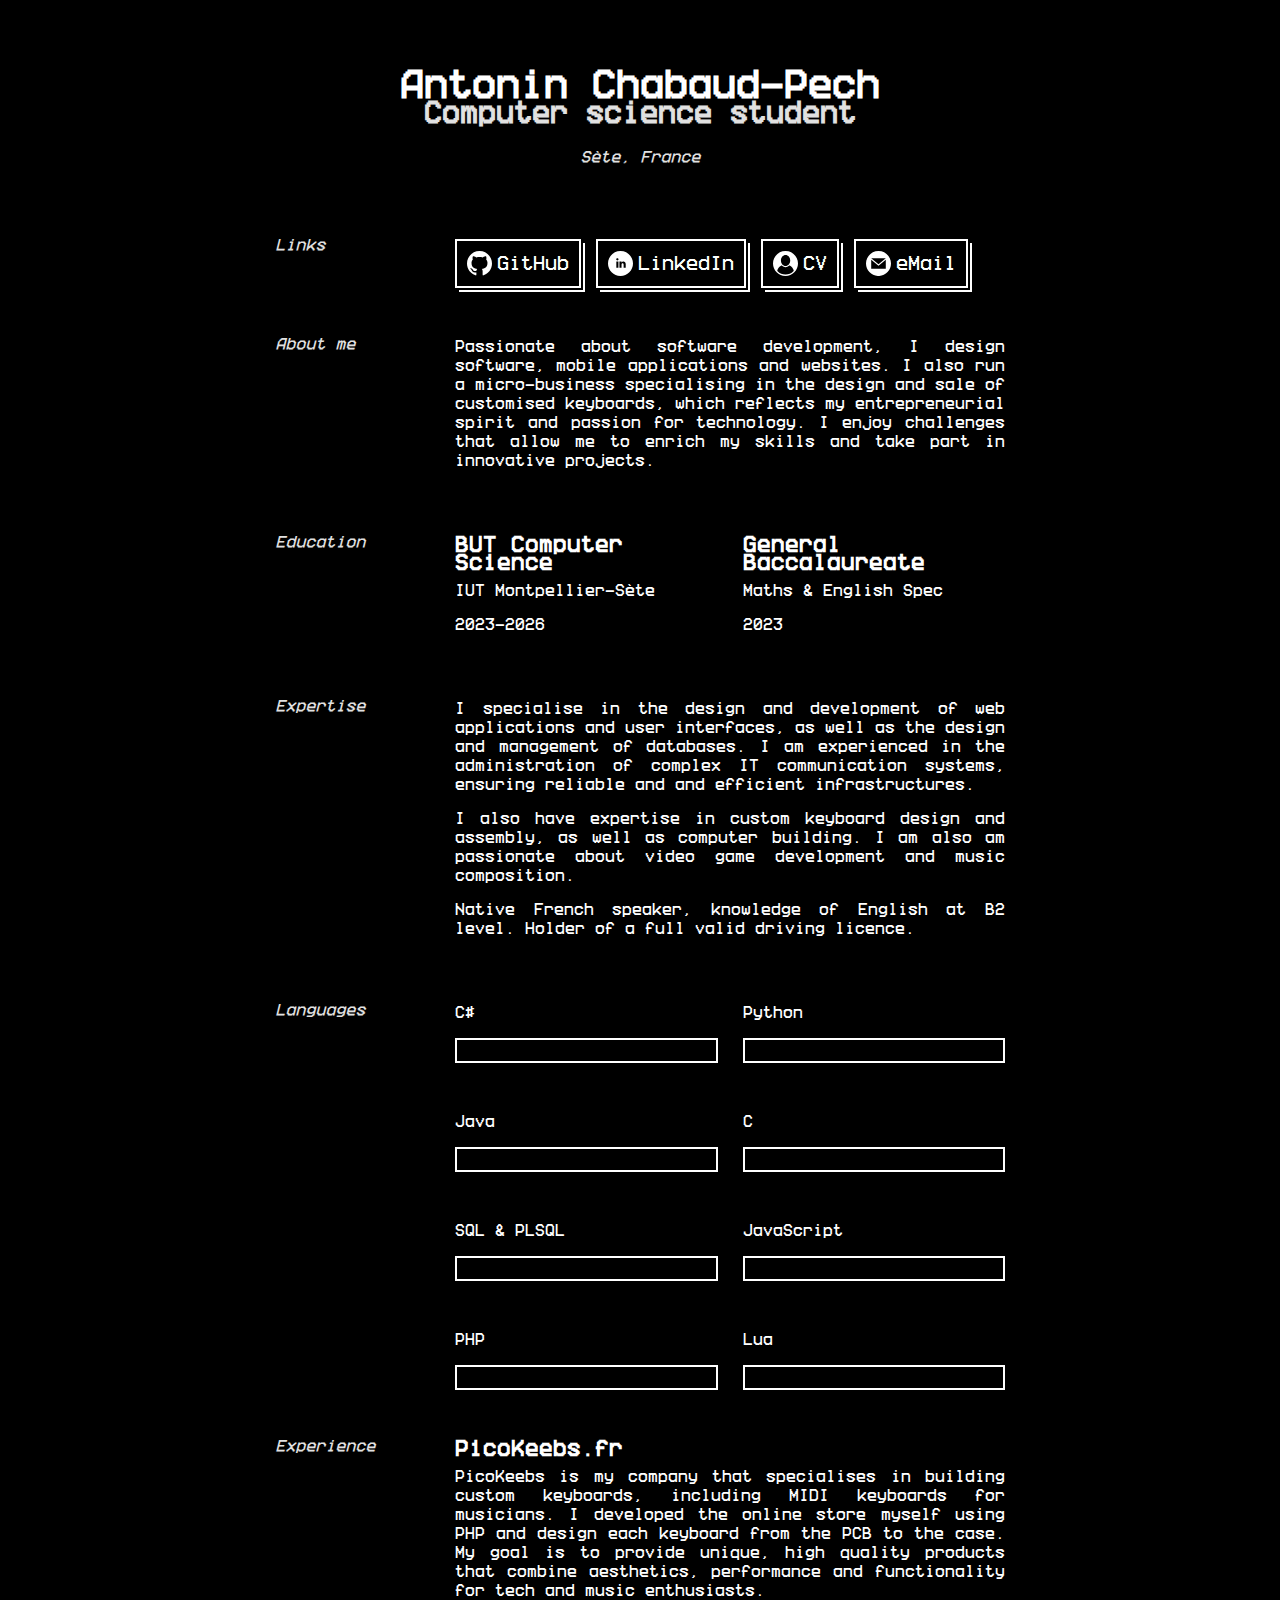
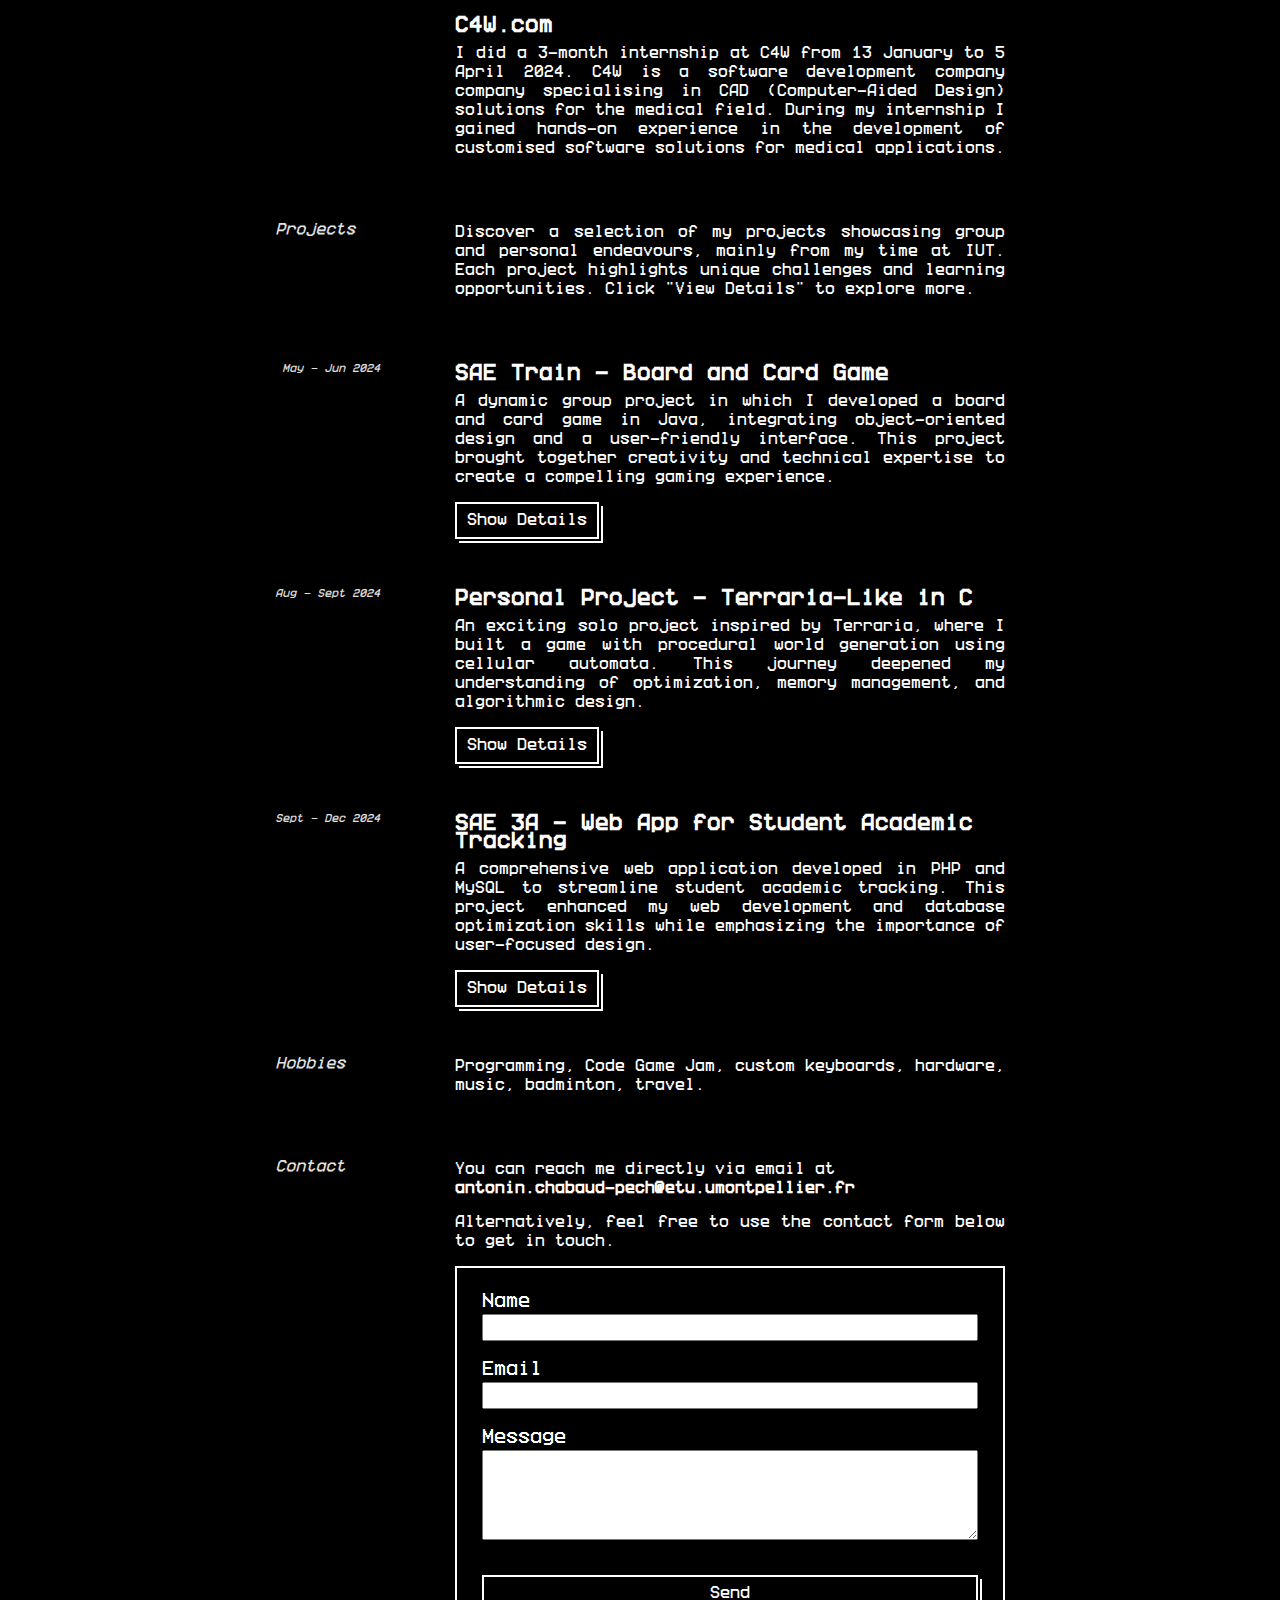
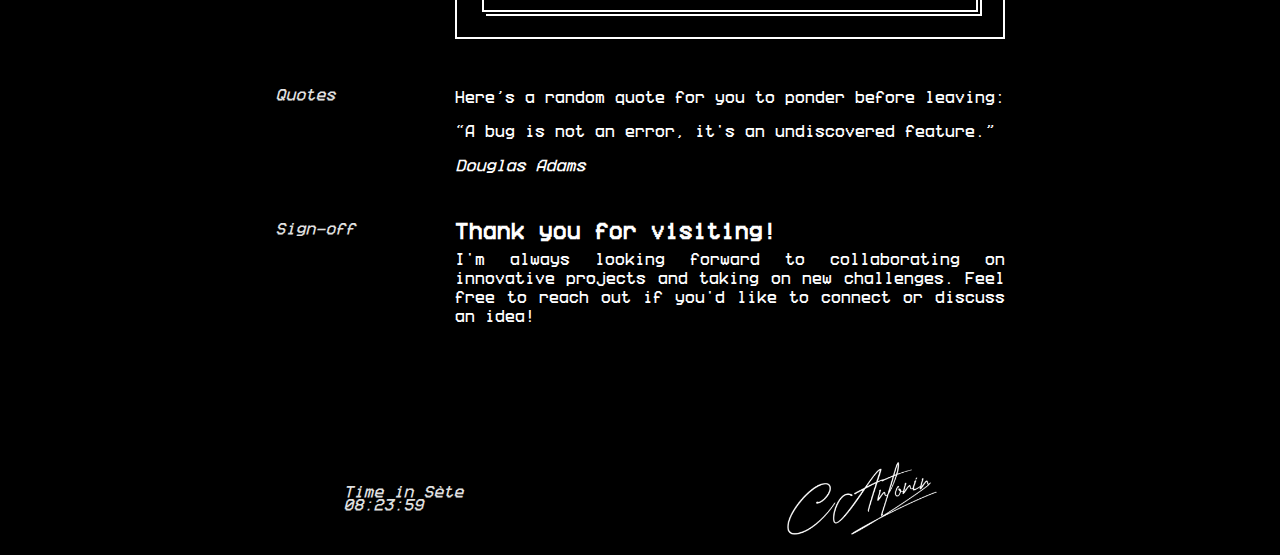
==== index.html @ c8fcb999 "Remove redundant phrase from professional description for improved clarity" ====
<!DOCTYPE html>
<html lang="en">

<head>
  <meta charset="UTF-8" />
  <meta name="viewport" content="width=device-width, initial-scale=1.0" />
  <title>Antonin Chabaud-Pech</title>
  <link rel="stylesheet" href="style.css" />
  <link rel="icon" href="resources/icons/slack.svg" type="image/x-icon" />

  <link rel="stylesheet" href="https://cdn.jsdelivr.net/npm/swiper@11/swiper-bundle.min.css" />
  <script src="https://cdn.jsdelivr.net/npm/swiper@11/swiper-bundle.min.js"></script>

</head>

<body>

  <div id="burger-menu">
    <span></span>
    <span></span>
    <span></span>
  </div>

  <header>
    <h1>Antonin Chabaud-Pech</h1>
    <h2>Computer science student</h2>
    <h3>Sète, France</h3>
  </header>
  <main>
    <section>
      <div>
        <h3>Links</h3>
      </div>
      <div>
        <ul>
          <li>
            <a href="https://github.com/Kataman7" target="_blank" class="button">
              <img src="resources/icons/github.svg" alt="">
              GitHub
            </a>
          </li>
          <li>
            <a href="https://www.linkedin.com/in/antonin-chabaud-pech-753b492aa/" target="_blank" class="button">
              <img src="resources/icons/linkedin.svg" alt="">
              LinkedIn
            </a>
          </li>
          <li>
            <a href="resources/CV.pdf" target="_blank" class="button">
              <img src="resources/icons/cv.svg" alt="">
              CV </a>
          </li>
          <li>
            <a class="button" onclick="copyMail()">
              <img src="resources/icons/email.svg" alt="">
              eMail
            </a>
          </li>
        </ul>
      </div>
      <div>
        <h3>About me</h3>
      </div>
      <div>
        <p>
          Passionate about software development, I design software, mobile applications and websites. I also run a
          micro-business specialising in the design and sale of customised keyboards, which reflects my entrepreneurial
          spirit and passion for technology. I enjoy challenges that allow me to enrich my skills and take part in
          innovative projects.
        </p>
      </div>
      <div>
        <h3>Education</h3>
      </div>
      <div>
        <section>
          <div>
            <h4>BUT Computer Science</h4>
            <div>
              <p>IUT Montpellier-Sète</p>
              <p>2023-2026</p>
            </div>
          </div>
          <div>
            <h4>General Baccalaureate</h4>
            <div>
              <p>Maths & English Spec</p>
              <p>2023</p>
            </div>
          </div>
        </section>
      </div>
      <div>
        <h3>Expertise</h3>
      </div>
      <div>
        <p>
          I specialise in the design and development of web applications and user interfaces, as well as the design and
          management of databases. I am experienced in the administration of complex IT communication systems, ensuring
          reliable and
          and efficient infrastructures.
        </p>
        <p>
          I also have expertise in custom keyboard design and assembly, as well as computer building. I am also
          am passionate about video game development and music composition.
        </p>
        <p>
          Native French speaker, knowledge of English at B2 level.
          Holder of a full valid driving licence.
        </p>
      </div>
      <div>
        <h3>Languages</h3>
      </div>
      <div>
        <section>
          <div>
            <p>C#</p>
            <div class="bar_bg">
              <div class="bar_front" data-width="88%"></div>
            </div>
          </div>
          <div>
            <p>Python</p>
            <div class="bar_bg">
              <div class="bar_front" data-width="60%"></div>
            </div>
          </div>
          <div>
            <p>Java</p>
            <div class="bar_bg">
              <div class="bar_front" data-width="96%"></div>
            </div>
          </div>
          <div>
            <p>C</p>
            <div class="bar_bg">
              <div class="bar_front" data-width="80%"></div>
            </div>
          </div>
          <div>
            <p>SQL & PLSQL</p>
            <div class="bar_bg">
              <div class="bar_front" data-width="75%"></div>
            </div>
          </div>
          <div>
            <p>JavaScript</p>
            <div class="bar_bg">
              <div class="bar_front" data-width="86%"></div>
            </div>
          </div>
          <div>
            <p>PHP</p>
            <div class="bar_bg">
              <div class="bar_front" data-width="85%"></div>
            </div>
          </div>
          <div>
            <p>Lua</p>
            <div class="bar_bg">
              <div class="bar_front" data-width="65%"></div>
            </div>
          </div>
        </section>
      </div>
      <div>
        <h3>Experience</h3>
      </div>
      <div>
        <h4><a href="https://www.picokeebs.fr" target="_blank">PicoKeebs.fr</a></h4>
        <p>
          PicoKeebs is my company that specialises in building custom keyboards, including MIDI keyboards for musicians.
          I developed the online store myself using PHP and design each keyboard from the PCB to the case. My goal is to
          provide unique, high quality products that combine aesthetics, performance and functionality for tech and
          music enthusiasts.
        </p>
        <h4><a href="https://www.c4w.com" target="_blank">C4W.com</a></h4>
        <p>
          I did a 3-month internship at C4W from 13 January to 5 April 2024. C4W is a software development company
          company specialising in CAD (Computer-Aided Design) solutions for the medical field. During my internship I
          gained hands-on experience in the development of customised software solutions for medical applications.
        </p>
      </div>
      <h3>Projects</h3>
      <div>
        <p>
          Discover a selection of my projects showcasing group and personal endeavours, mainly from my time at IUT.
          Each project highlights unique challenges and learning opportunities. Click "View Details" to explore more.
        </p>
      </div>

      <h5>May - Jun 2024</h5>
      <div>
        <h4>SAE Train - Board and Card Game</h4>
        <div>
          <p>
            A dynamic group project in which I developed a board and card game in Java, integrating object-oriented design
            and a user-friendly interface. This project brought together creativity and technical expertise to create a
            compelling gaming experience.
          </p>
          <button class="button" onclick="toggleDetails('projet1', this)">Show Details</button>
          <div id="projet1" class="hidden">
            <p>
              <strong>Project Context:</strong> The goal was to simulate a board and card game, incorporating features
              like card deck management, action execution, and rail placement mechanics.
            </p>
            <p>
              <strong>My Role & Responsibilities:</strong> Designed the system's architecture, implemented the game
              interface, and ensured seamless mechanics for deck and board interactions.
            </p>
            <p>
              <strong>Technologies Used:</strong> Java, JavaFX, test-driven development, and advanced data structures.
            </p>
            <p>
              <strong>Key Takeaways:</strong> Strengthened Java proficiency and gained valuable experience in creating
              scalable, test-driven applications.
            </p>
            <a href="resources/images/train.png" target="_blank"> <img src="resources/images/train.png"
                alt="Board Game Screenshot"> </a>
          </div>
        </div>
      </div>

      <h5>Aug - Sept 2024</h5>
      <div>
        <h4>Personal Project - Terraria-Like in C</h4>
        <p>
          An exciting solo project inspired by Terraria, where I built a game with procedural world generation using
          cellular automata. This journey deepened my understanding of optimization, memory management, and algorithmic
          design.
        </p>
        <button class="button" onclick="toggleDetails('projet2', this)">Show Details</button>
        <div id="projet2" class="hidden">
          <p>
            <strong>Project Context:</strong> Focused on implementing random terrain generation and gameplay inspired by
            the sandbox mechanics of Terraria.
          </p>
          <p>
            <strong>My Role & Responsibilities:</strong> Developed the core game logic, implemented procedural
            generation using cellular automata, and optimized resource handling.
          </p>
          <p>
            <strong>Technologies Used:</strong> C, Raylib, and custom algorithms for efficient world generation.
          </p>
          <p>
            <strong>Key Takeaways:</strong> Enhanced my C programming skills, particularly in algorithmic
            problem-solving and memory-efficient code.
          </p>
          <video controls>
            <source src="resources/video/TerrariaLike.mp4" type="video/mp4">
            Your browser does not support video.
          </video>
        </div>
      </div>

      <h5>Sept - Dec 2024</h5>
      <div>
        <h4>SAE 3A - Web App for Student Academic Tracking</h4>
        <p>
          A comprehensive web application developed in PHP and MySQL to streamline student academic tracking. This
          project enhanced my web development and database optimization skills while emphasizing the importance of
          user-focused design.
        </p>
        <button class="button" onclick="toggleDetails('projet3', this)">Show Details</button>
        <div id="projet3" class="hidden">
          <p>
            <strong>Project Context:</strong> Designed to facilitate student record management, grade tracking, and
            eligibility verification for academic programs.
          </p>
          <p>
            <strong>My Role & Responsibilities:</strong> Implemented the database schema, optimized queries, and
            developed the front-end and back-end following the MVC pattern.
          </p>
          <p>
            <strong>Technologies Used:</strong> PHP, MySQL, and JavaScript for front-end interactivity.
          </p>
          <p>
            <strong>Key Takeaways:</strong> Improved my understanding of scalable web application design and optimized
            database operations for large data sets.
          </p>
          <a href="resources/images/looping.png" target="_blank"> <img src="resources/images/looping.png"
              alt="class diagram"> </a>
        </div>
      </div>
      <h3>Hobbies</h3>
      </div>
      <div>
        <p>
          Programming, Code Game Jam, custom keyboards, hardware, music,
          badminton, travel.
        </p>
      </div>
      <div>
        <h3>Contact</h3>
      </div>
      <div>
        <p>You can reach me directly via email at <br>
          <b><a href="mailto:antonin.chabaud-pech@etu.umontpellier.fr">antonin.chabaud-pech@etu.umontpellier.fr</a></b>
        </p>
        <p>Alternatively, feel free to use the contact form below to get in touch.</p>
        <form action="https://api.web3forms.com/submit" method="POST" id="contact">
          <div>
            <label for="name">Name</label>
            <input type="text" name="name" required />
          </div>
          <div>
            <label for="email">Email</label>
            <input type="email" name="email" required />
          </div>
          <div>
            <label for="message">Message</label>
            <textarea name="message" rows="6" required></textarea>
          </div>
          <input type="hidden" name="access_key" value="d8b94f75-d2c0-4ecf-be4c-89c3fe5b8280">
          <input type="hidden" name="redirect" value="#contact">
          <button type="submit" class="button">Send</button>
        </form>
      </div>
      <h3>Quotes</h3>
      <div>
        <p>Here’s a random quote for you to ponder before leaving:</p>
        <blockquote id="quote">
          <p>“A bug is not an error, it's an undiscovered feature.”</p>
          <cite>Douglas Adams</cite>
        </blockquote>
      </div>
      <h3>Sign-off</h3>
      <div>
        <h4>Thank you for visiting!</h4>
        <p>
          I'm always looking forward to collaborating on innovative projects and taking on new challenges.
          Feel free to reach out if you'd like to connect or discuss an idea!
        </p>
      </div>
    </section>
  </main>
  <footer>
    <div>
      <h3>Time in Sète</h3>
      <h3 id="clock"></h3>
    </div>
    <div>
      <img src="resources/images/signature.png" alt="signature" />
    </div>
  </footer>
  <script src="script.js"></script>
</body>

</html>
---- style.css ----
/* ref : https://onepagelove.com/jordi-enric*/

:root {
  --color-primary: #ffffff;
  --color-secondary: #e1e1e1;
  --color-accent: #141414;
  --color-background: #000000;
  --color-hovered: #ffffff;
  --radius-normal: 0px;
  --border-normal: 2px;
}

@font-face {
  font-family: 'Chillax';
  src: url("resources/Better\ VCR\ 6.1.ttf") format("trueType");
  font-weight: normal;
  font-style: normal;
}

* {
  margin: 0;
  padding: 0;
  box-sizing: border-box;
}

body {
  padding: 20px;
  font-family: 'Chillax', 'Cambria', 'Cochin', 'Georgia', 'Times', 'Times New Roman', 'serif';
  background-color: var(--color-background);
  color: var(--color-primary);
  animation: slideUp 1s ease-out forwards;
  cursor: url('resources/cursor/astro_arrow_32x32-4.cur'), auto;
  overflow-x: hidden;
}

button {
  font-family: 'Chillax', 'Cambria', 'Cochin', 'Georgia', 'Times', 'Times New Roman', 'serif';
  margin-top: 15px;
}

header {
  text-align: center;
  margin: 50px 0px 75px 0px;
}

main {
  display: flex;
  flex-direction: column;
  align-items: center;
  justify-content: center;
}

section {
  display: grid;
  grid-template-columns: 1fr 550px;
  gap: 50px 75px;
  margin-bottom: 20px;
}

section section {
  grid-template-columns: 1fr 1fr;
  gap: 50px 25px;
  margin-bottom: 0px;
}

h4 {
  font-weight: bolder;
  margin-bottom: 10px;
  font-size: large;
  animation: slideUp 1s ease-out forwards;
}

h3, h5 {
  font-style: italic;
  font-weight: lighter;
  color: var(--color-secondary);
  font-size: small;
}

h5 {
  font-size: 9px;
  text-align: right;
}

h2 {
  color: var(--color-secondary);
  margin-bottom: 25px;
}

h1 {
  font-weight: bolder;
}

p {
  font-size: small;
  line-height: 19px;
}

::selection {
  background-color: var(--color-primary);
  color: var(--color-background);
}

.button {
  padding: 10px;
  background-color: var(--color-background);
  color: var(--color-primary);
  border-radius: var(--radius-normal);
  transition: background-color 0.3s ease, transform 0.3s ease;
  display: flex;
  align-items: center;
  justify-content: center;
  gap: 5px;
  border-style: solid;
  border-width: var(--border-normal);
  border-color: var(--color-primary);
  box-shadow: 2px 2px var(--color-background),
              4px 4px var(--color-primary);
  text-decoration: none;
}

.button:hover {
  box-shadow: 0px 0px;
  translate: 4px 4px;
  text-decoration: none;
}

.button img {
  width: 25px;
  height: 25px;
}

a {
  color: var(--color-primary);
  text-decoration: none;
}

a:hover, button:hover {
  cursor: url("resources/cursor/astro_link_32x32-4.cur"), auto;
}

a:hover, strong {
  text-decoration: underline;
  text-decoration-thickness: 2px;
}

ul {
  display: flex;
  list-style-type: none;
  flex-wrap: wrap;
  gap: 15px;
  animation: slideUp 1s ease-out forwards;
}

a svg {
  width: 28px;
  height: 28px;
}

.bar_bg, .bar_front{
  height: 25px;
  border-radius: var(--radius-normal);
}

.bar_bg {
  width: 100%;
  margin-top: 10px;
  border-style: solid;
  border-width: var(--border-normal);
  border-color: var(--color-primary);
}

.bar_front {
  background-color: var(--color-primary);
  width: 0px;
  transition: background-color 0.3s ease, transform 0.3s ease;
  translate: -1px -2px;
  transition: width 1s ease;
}

.bar_bg:hover .bar_front {
  width: 0px !important;
  transition: width 0.4s ease;
}

p {
  text-align: justify;
  animation: slideUp 1s ease-out forwards;
  margin-bottom: 15px;
}

.hidden {
  display: none;
  margin-top: 20px;
  animation: slideDown 1s ease-out forwards;
}

.hidden img, video {
  width: 99%;
  margin: 5px 0px 5px 0px;
}

form, form div {
  display: flex;
  flex-direction: column;
  gap: 5px;
}

form {
  border-style: solid;
  border-color: var(--color-primary);
  border-width: var(--border-normal);
  padding: 25px;
  gap: 20px;
}

form input, form textarea {
  font-family: 'Chillax', 'Cambria', 'Cochin', 'Georgia', 'Times', 'Times New Roman', 'serif';
  padding: 5px;
  font-size: small;
}

input:focus, textarea:focus {
  outline: none;
  box-shadow: 2px 2px var(--color-background),
              4px 4px var(--color-primary);
  border: none;
}

footer {
  display: flex;
  align-items: center;
  justify-content: space-evenly;
  margin-top: 100px;
}

footer img {
  max-width: 150px;
}

.burgerMenu {
  background-color: var(--color-primary);
  color: var(--color-background);
  position: sticky;
  top: 0;
  left: 0;
  width: 100px;
  height: 100px;
  border-radius: 0px 0px 100px 0px;
}

cite {
  animation: slideUp 1s ease-out forwards;
  font-size: smaller;
}

@media (max-width: 720px) {
  section {
    display: flex;
    flex-direction: column;
    align-items: center;
    justify-content: center;
    padding: 0 5px;
    width: 100%; 
  }

  ul {
    justify-content: space-evenly;
  }

  section section {
    display: flex;
    flex-direction: column;
    width: 500px;
  }

  .bar_bg, .bar_front{
    width: 300px;
  }

  img {
    max-width: 550px;
  }
}

@keyframes slideUp {
  0% {
      opacity: 0;
      transform: translateY(20px);
  }
  100% {
      opacity: 1;
      transform: translateY(0);
  }
}

@keyframes slideDown {
  0% {
      opacity: 0;
      transform: translateY(-28px);
  }
  100% {
      opacity: 1;
      transform: translateY(0);
  }
}
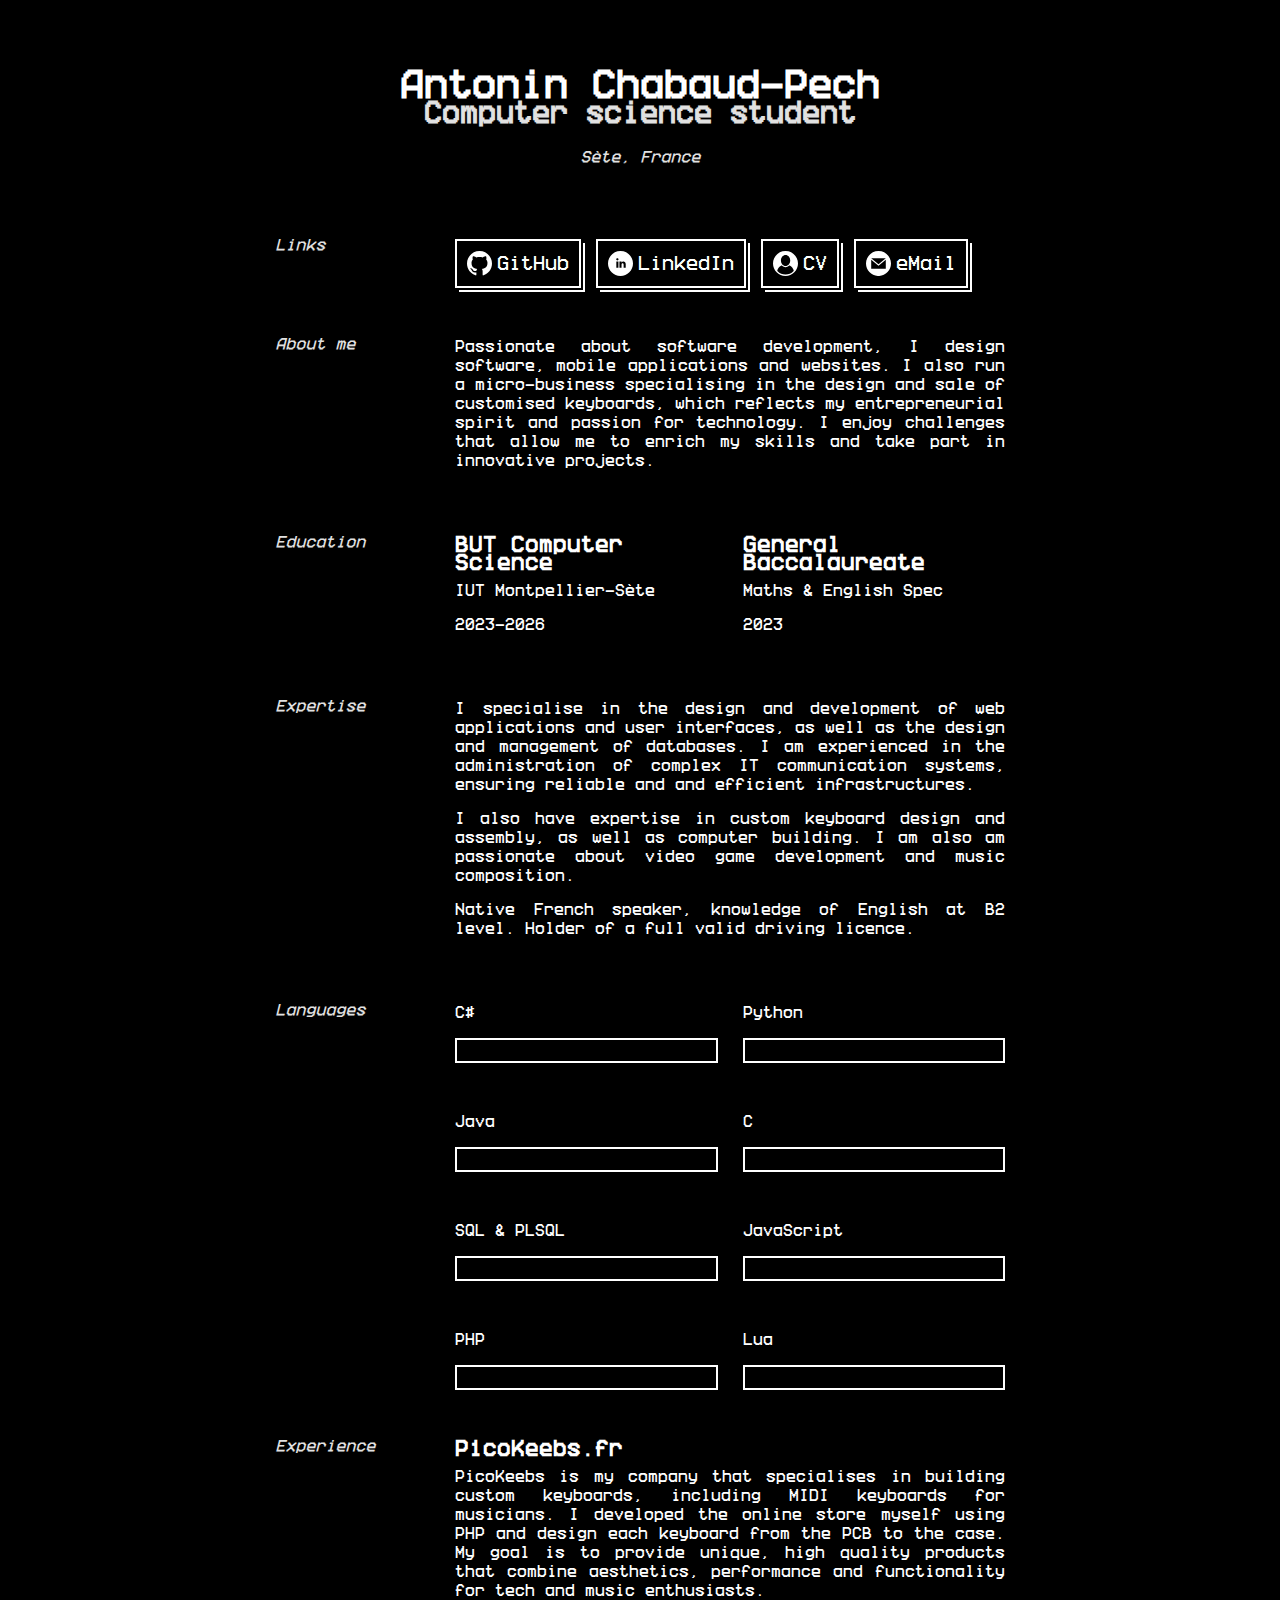
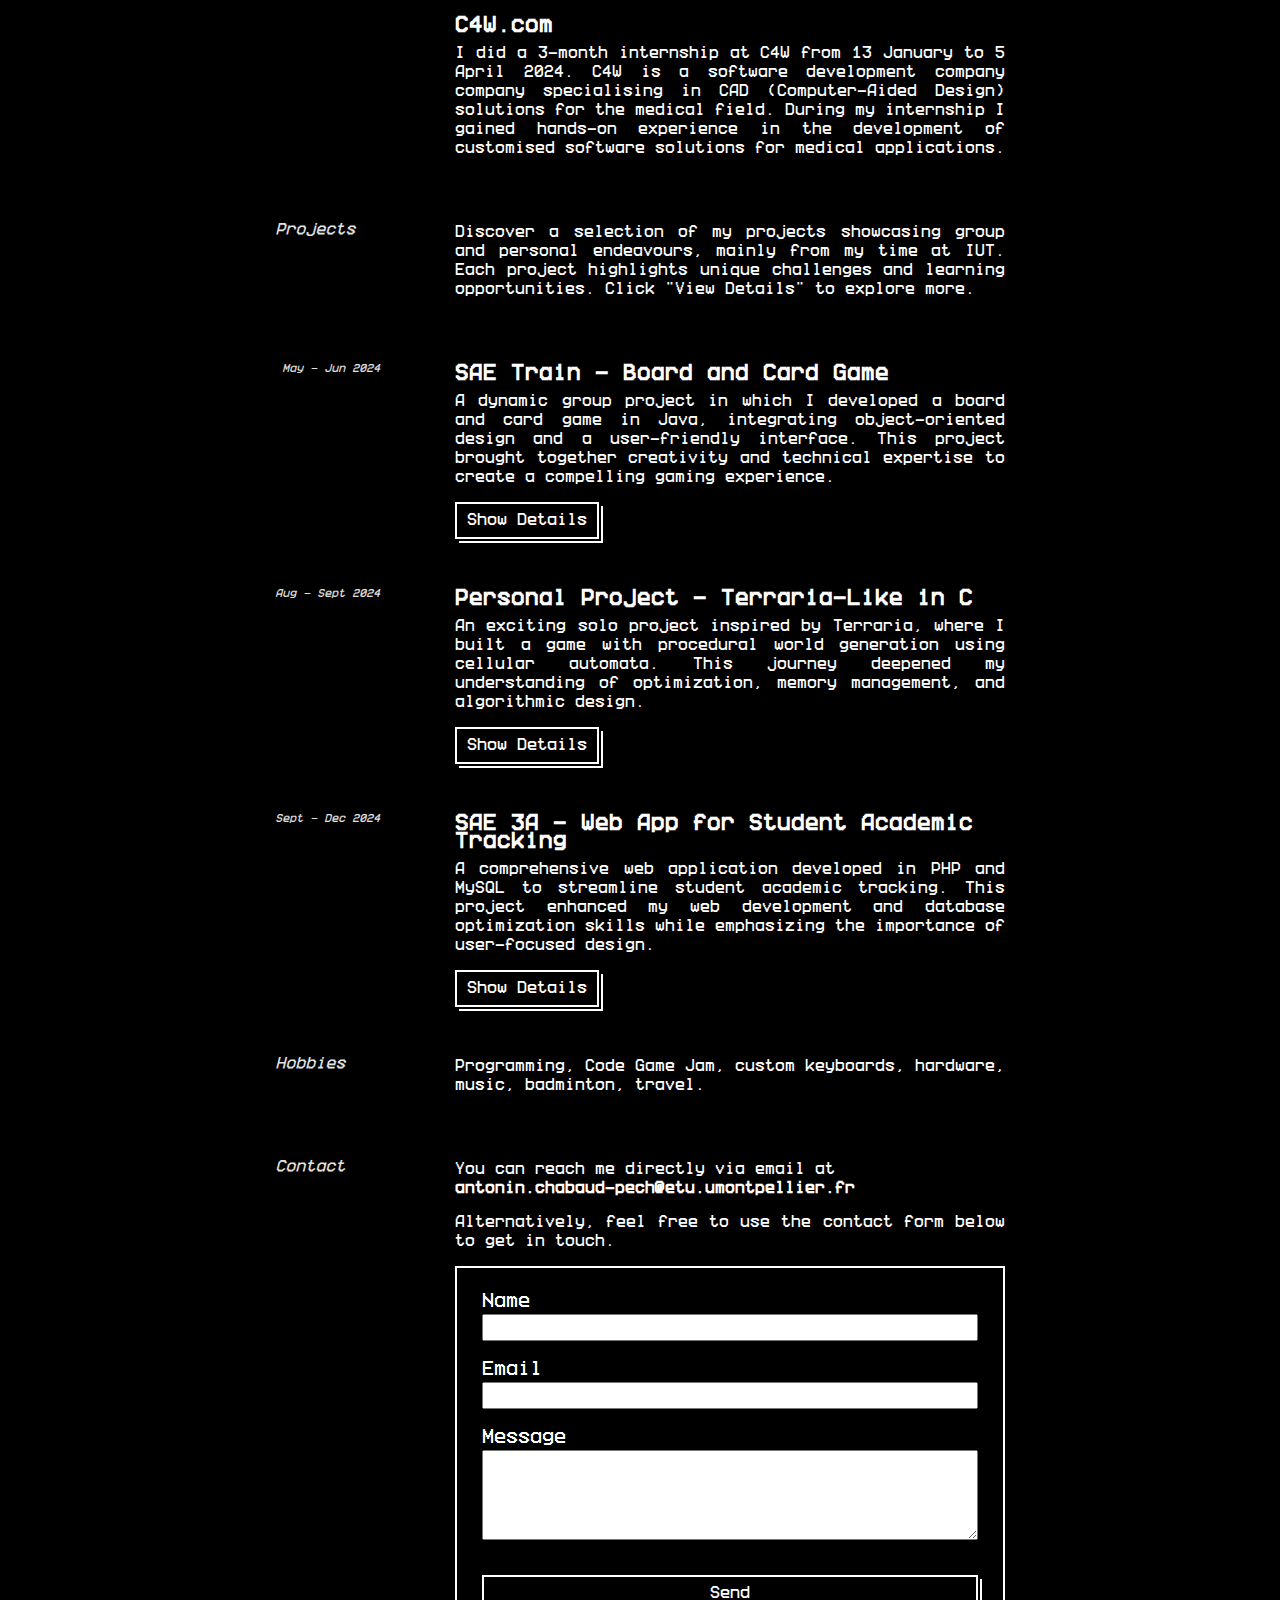
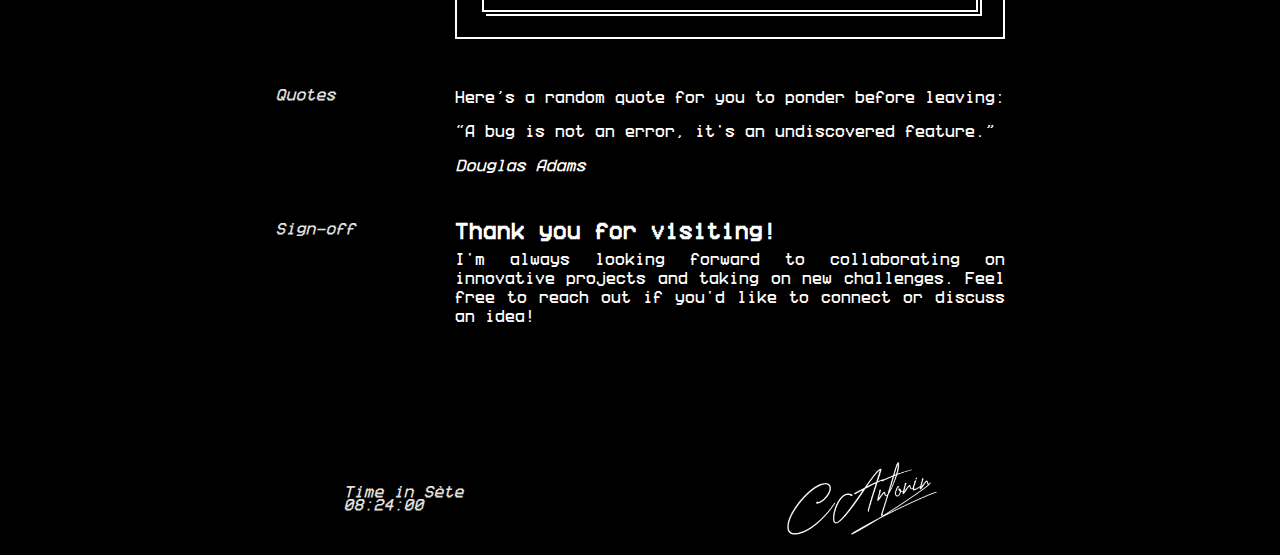
==== commit dd75c102: "Add SEO meta tags and structured data for improved visibility and sharing" ====
--- a/index.html
+++ b/index.html
@@ -8,19 +8,45 @@
   <link rel="stylesheet" href="style.css" />
   <link rel="icon" href="resources/icons/slack.svg" type="image/x-icon" />
 
+  <!-- Meta tags for SEO -->
+  <meta name="description" content="Portfolio of Antonin Chabaud-Pech, a computer science student, where you can discover his projects, skills, and experiences in software development, mobile apps, and websites.">
+  <meta name="keywords" content="portfolio, computer science, software development, mobile apps, websites, custom keyboards, programming, Java, Python, C#, PHP, SQL, Raylib">
+  <meta name="author" content="Antonin Chabaud-Pech">
+
+  <!-- Open Graph for social sharing -->
+  <meta property="og:title" content="Antonin Chabaud-Pech - Portfolio">
+  <meta property="og:description" content="Discover the portfolio of Antonin Chabaud-Pech, a student passionate about programming, custom keyboards, and video game development.">
+  <meta property="og:image" content="resources/images/portfolio-thumbnail.jpg">
+  <meta property="og:url" content="https://kataman7.github.io/portfolio/">
+  <meta property="og:type" content="website">
+
   <link rel="stylesheet" href="https://cdn.jsdelivr.net/npm/swiper@11/swiper-bundle.min.css" />
   <script src="https://cdn.jsdelivr.net/npm/swiper@11/swiper-bundle.min.js"></script>
 
+  <!-- JSON-LD for structured data -->
+  <script type="application/ld+json">
+    {
+      "@context": "https://schema.org",
+      "@type": "Person",
+      "name": "Antonin Chabaud-Pech",
+      "jobTitle": "Computer Science Student",
+      "url": "https://kataman7.github.io/portfolio/",
+      "sameAs": [
+        "https://www.linkedin.com/in/antonin-chabaud-pech",
+        "https://github.com/Kataman7"
+      ],
+      "address": {
+        "@type": "PostalAddress",
+        "addressLocality": "Sète",
+        "addressCountry": "France"
+      },
+      "email": "mailto:antonin.chabaud-pech@etu.umontpellier.fr",
+      "image": "https://kataman7.github.io/portfolio/resources/images/profile.jpg",
+      "description": "Passionate about software development, custom keyboards, and technology, Antonin is a Computer Science student and founder of PicoKeebs."
+    }
+  </script>
 </head>
-
 <body>
-
-  <div id="burger-menu">
-    <span></span>
-    <span></span>
-    <span></span>
-  </div>
-
   <header>
     <h1>Antonin Chabaud-Pech</h1>
     <h2>Computer science student</h2>
@@ -40,7 +66,7 @@
             </a>
           </li>
           <li>
-            <a href="https://www.linkedin.com/in/antonin-chabaud-pech-753b492aa/" target="_blank" class="button">
+            <a href="https://www.linkedin.com/in/antonin-chabaud-pech" target="_blank" class="button">
               <img src="resources/icons/linkedin.svg" alt="">
               LinkedIn
             </a>
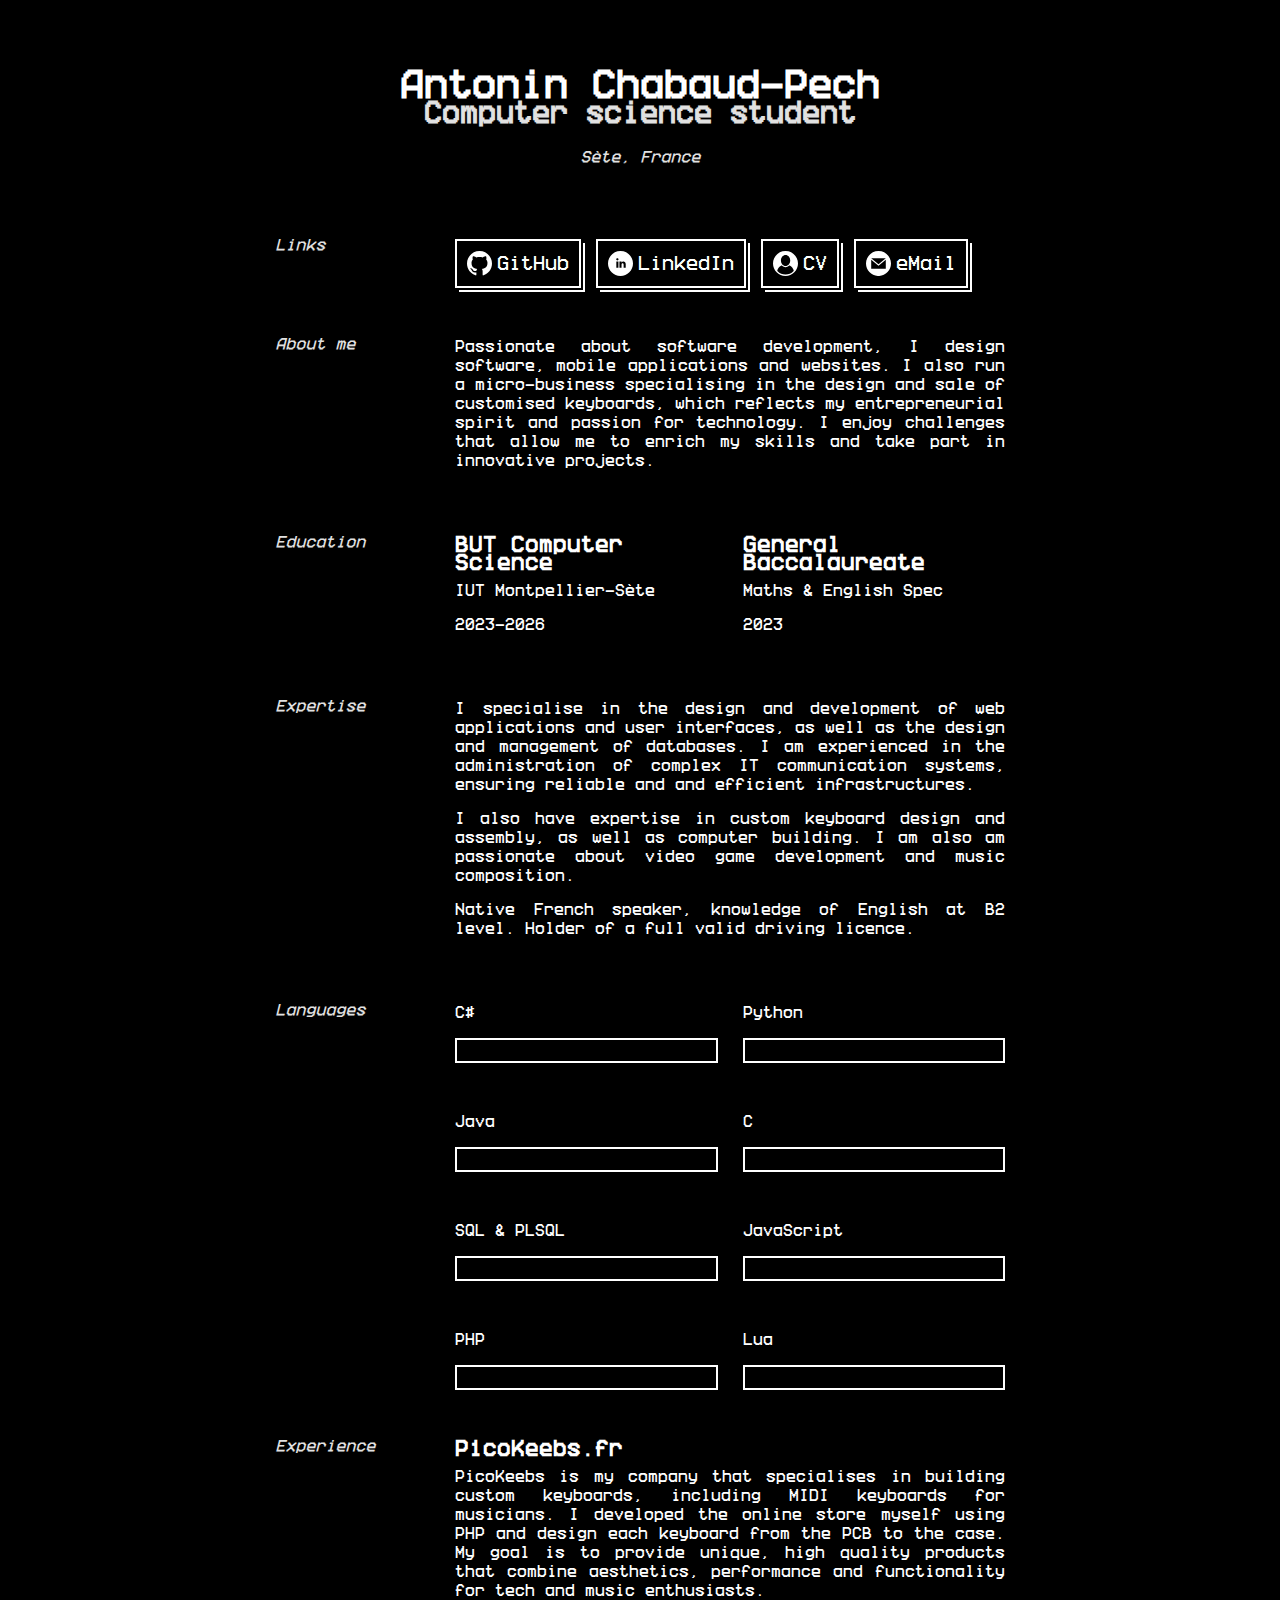
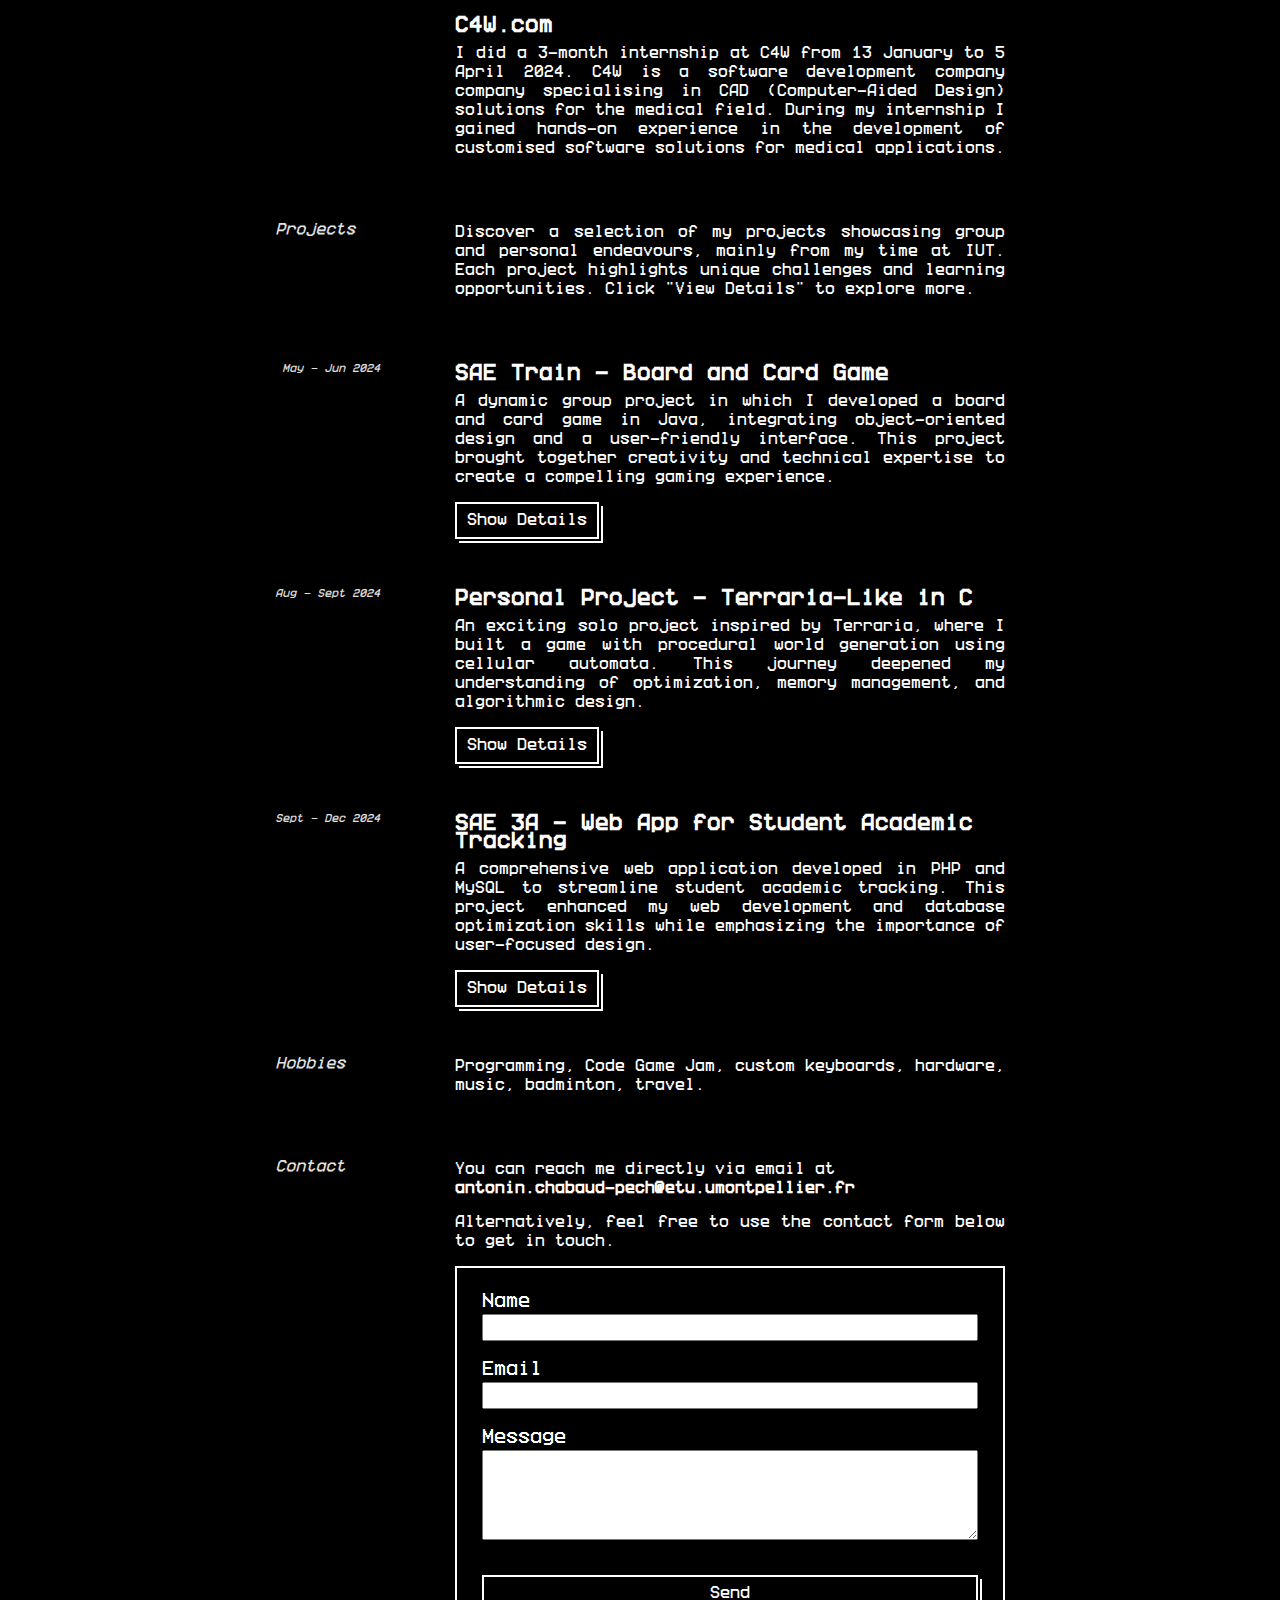
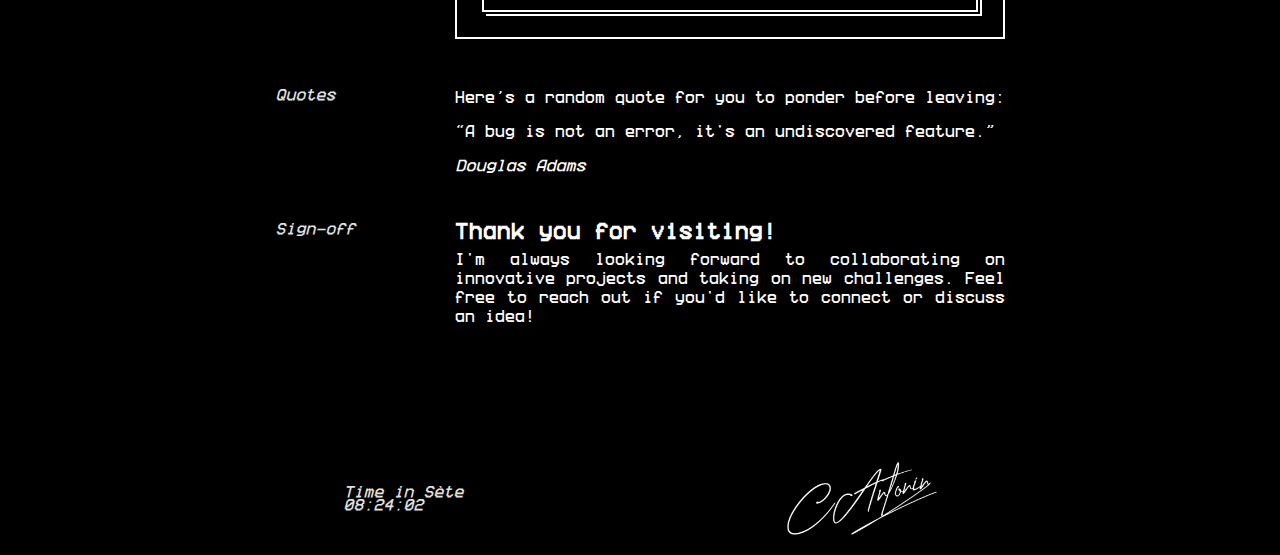
==== commit 58f9d51f: "Update Open Graph image and URL for improved social sharing" ====
--- a/index.html
+++ b/index.html
@@ -16,8 +16,8 @@
   <!-- Open Graph for social sharing -->
   <meta property="og:title" content="Antonin Chabaud-Pech - Portfolio">
   <meta property="og:description" content="Discover the portfolio of Antonin Chabaud-Pech, a student passionate about programming, custom keyboards, and video game development.">
-  <meta property="og:image" content="resources/images/portfolio-thumbnail.jpg">
-  <meta property="og:url" content="https://kataman7.github.io/portfolio/">
+  <meta property="og:image" content="resources/images/profil_picture.jpg">
+  <meta property="og:url" content="https://kataman7.github.io/portfolio/resources/images/profil_picture.jpg">
   <meta property="og:type" content="website">
 
   <link rel="stylesheet" href="https://cdn.jsdelivr.net/npm/swiper@11/swiper-bundle.min.css" />
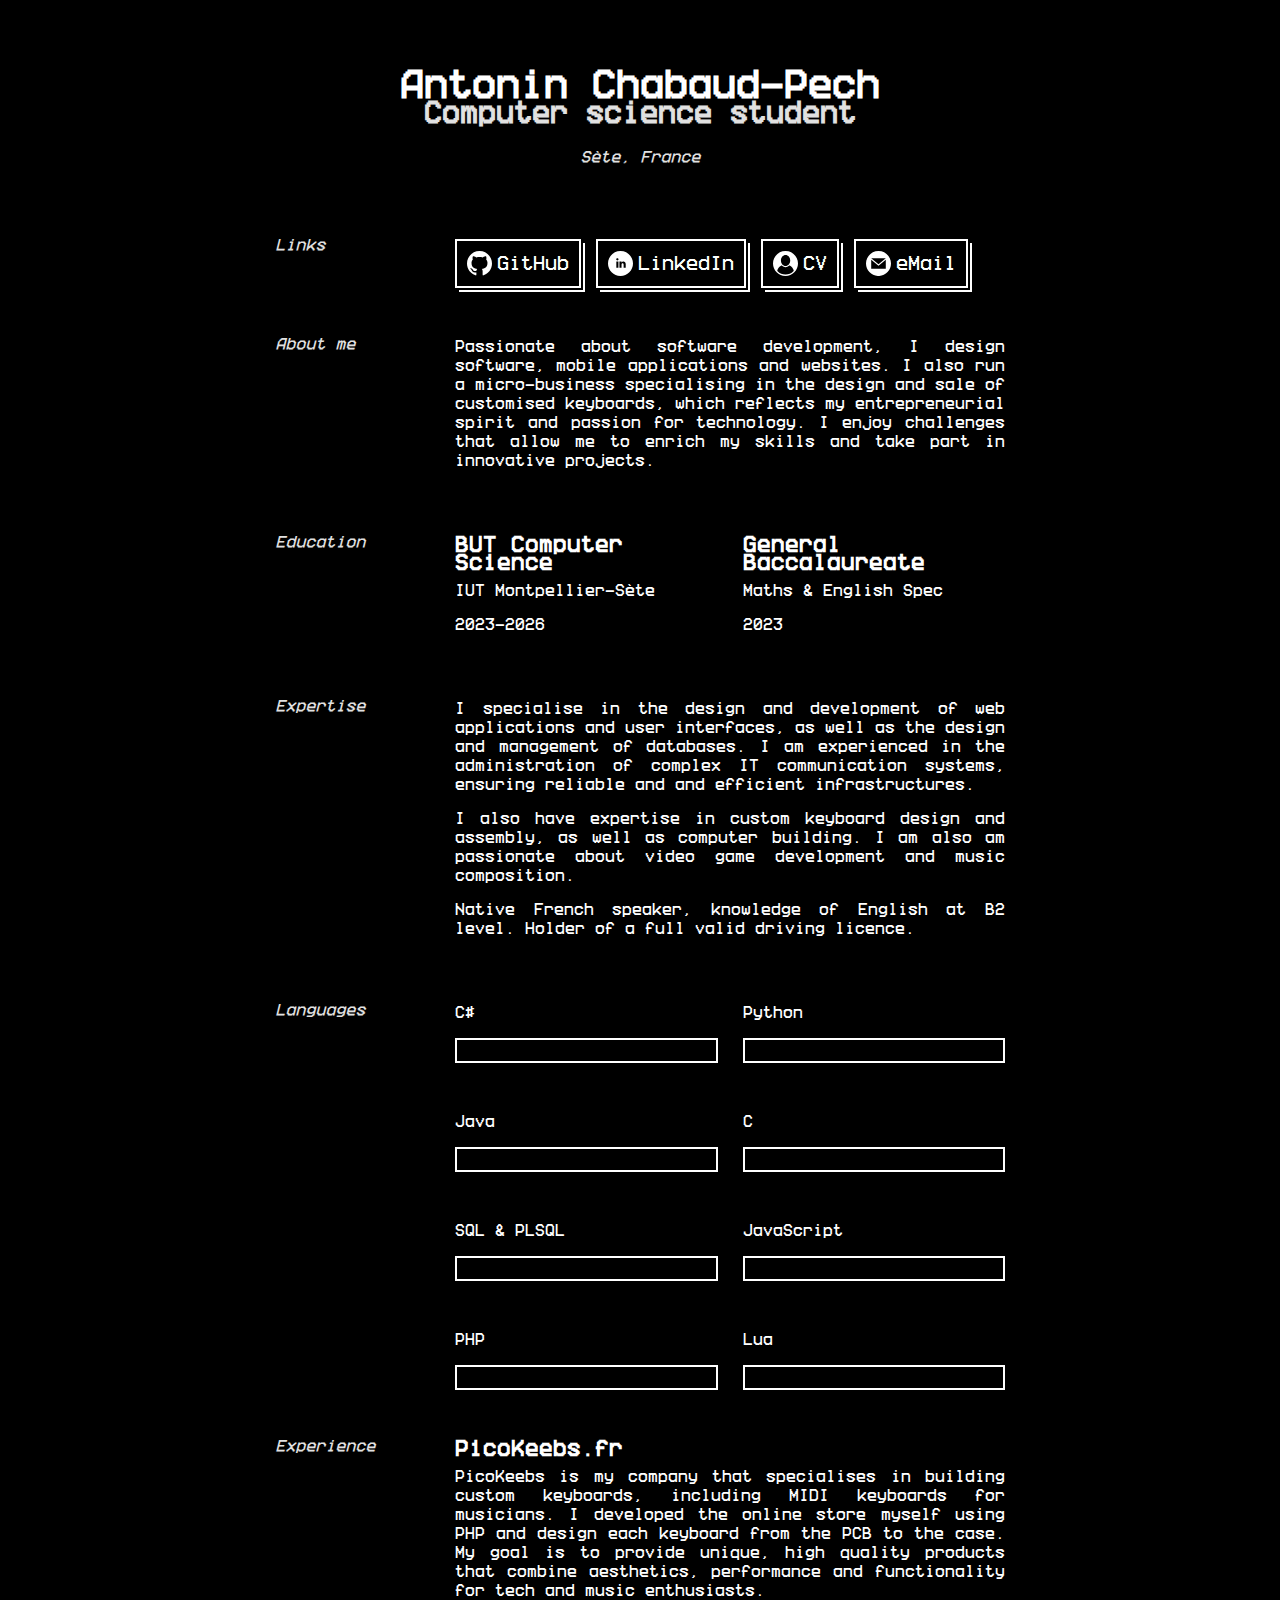
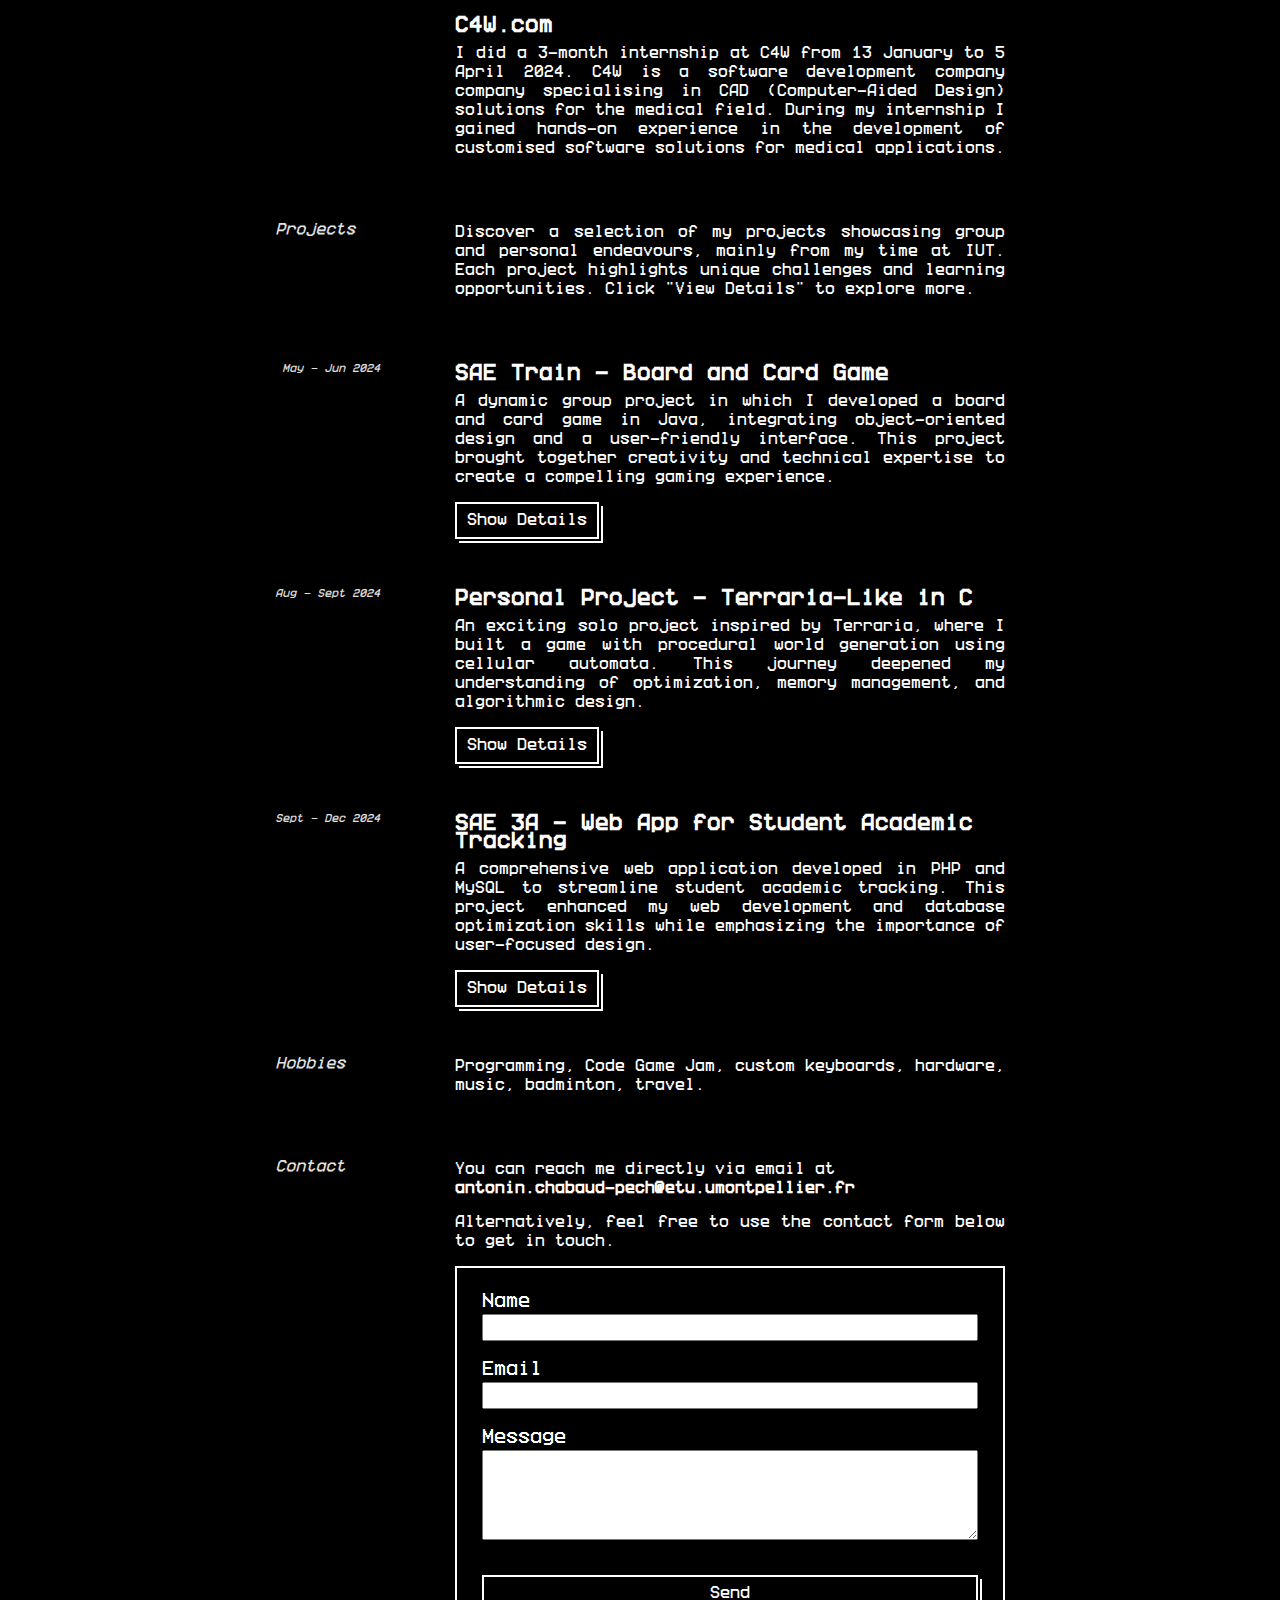
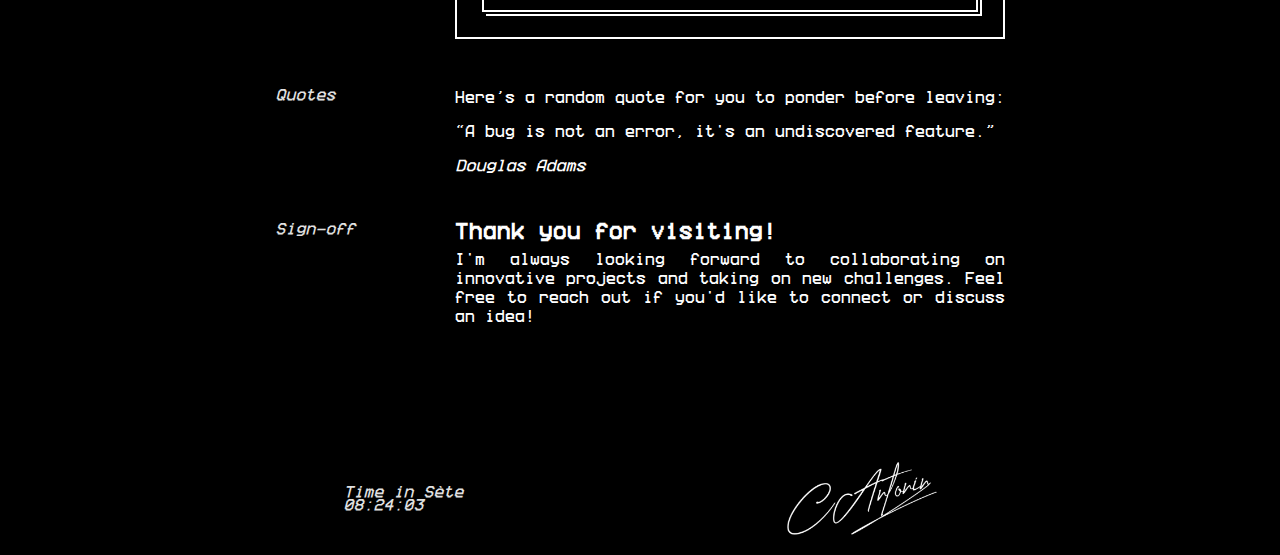
==== commit 01ee8b51: "Remove unused Swiper.js script to optimize page load" ====
--- a/index.html
+++ b/index.html
@@ -21,7 +21,6 @@
   <meta property="og:type" content="website">
 
   <link rel="stylesheet" href="https://cdn.jsdelivr.net/npm/swiper@11/swiper-bundle.min.css" />
-  <script src="https://cdn.jsdelivr.net/npm/swiper@11/swiper-bundle.min.js"></script>
 
   <!-- JSON-LD for structured data -->
   <script type="application/ld+json">
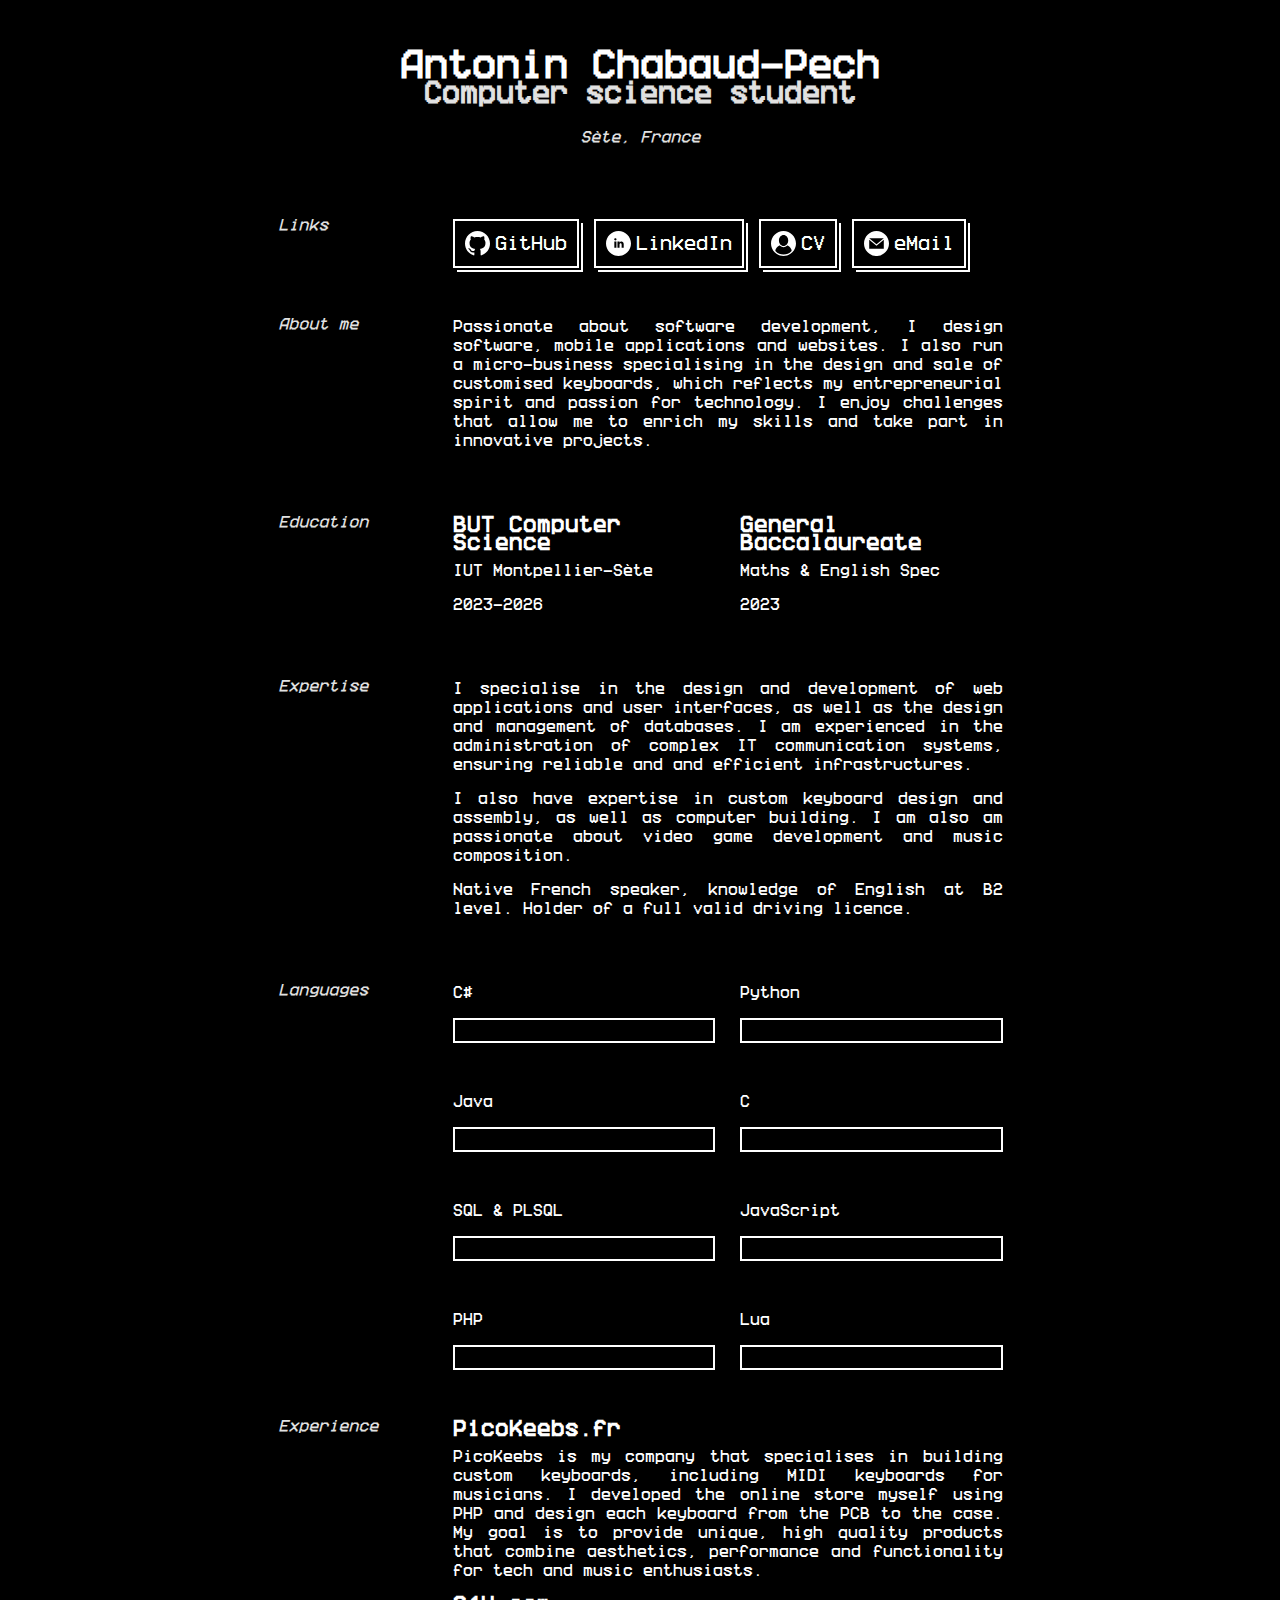
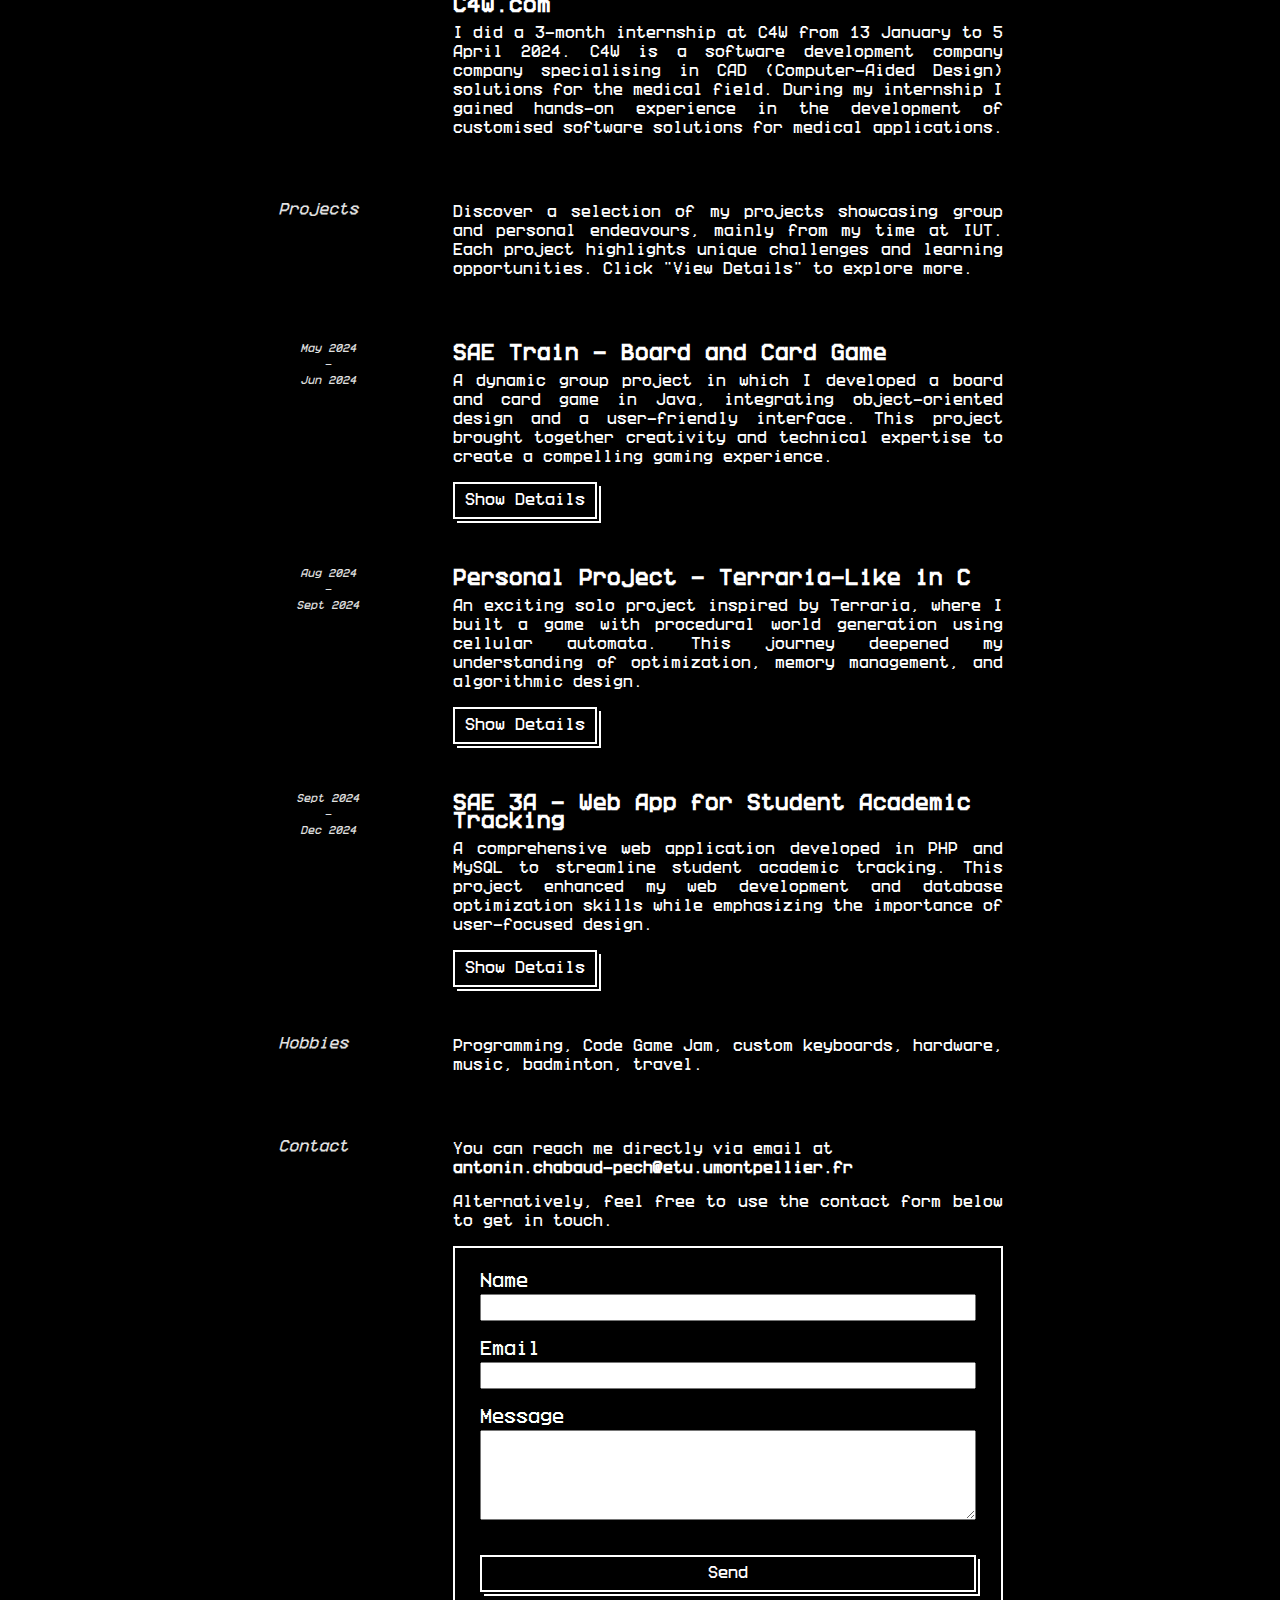
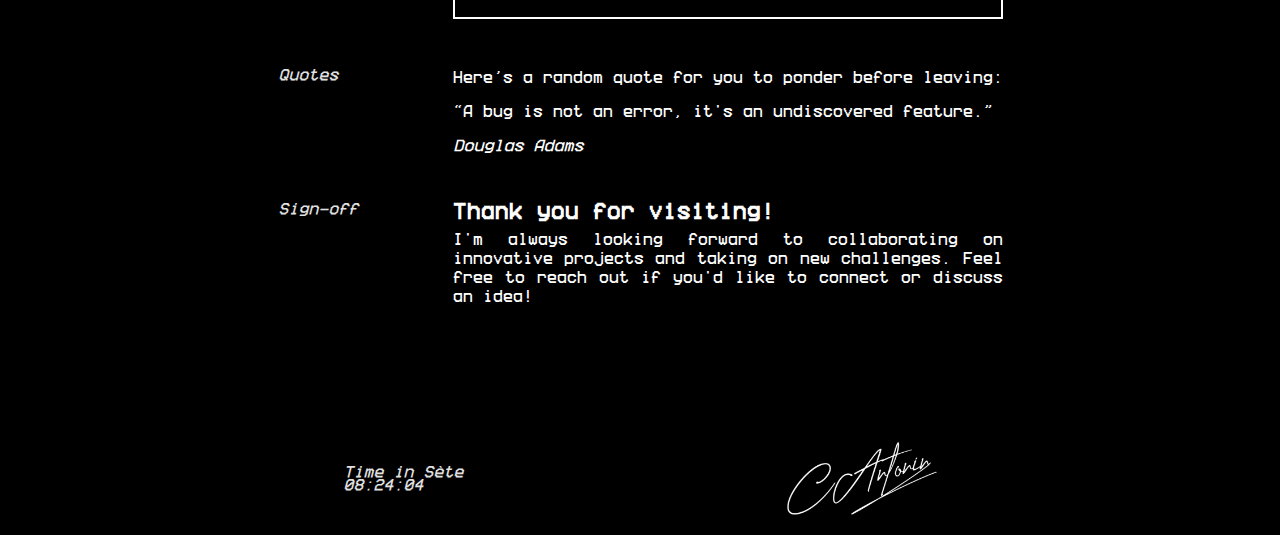
==== commit 9a7f9103: "Add Google Translate integration and improve layout for project dates" ====
--- a/index.html
+++ b/index.html
@@ -45,6 +45,19 @@
     }
   </script>
 </head>
+
+<div id="google_translate_element"></div>
+<script type="text/javascript">
+  function googleTranslateElementInit() {
+    new google.translate.TranslateElement(
+      {pageLanguage: 'en'},
+      'google_translate_element'
+    );
+  }
+</script>
+<script src="//translate.google.com/translate_a/element.js?cb=googleTranslateElementInit"></script>
+
+
 <body>
   <header>
     <h1>Antonin Chabaud-Pech</h1>
@@ -214,8 +227,11 @@
           Each project highlights unique challenges and learning opportunities. Click "View Details" to explore more.
         </p>
       </div>
-
-      <h5>May - Jun 2024</h5>
+      <div class="centre">
+        <h5>May 2024</h5>
+        <h5>-</h5>
+        <h5>Jun 2024</h5>
+      </div>
       <div>
         <h4>SAE Train - Board and Card Game</h4>
         <div>
@@ -246,8 +262,11 @@
           </div>
         </div>
       </div>
-
-      <h5>Aug - Sept 2024</h5>
+      <div class="centre">
+        <h5>Aug 2024</h5>
+        <h5>-</h5>
+        <h5>Sept 2024</h5>
+      </div>
       <div>
         <h4>Personal Project - Terraria-Like in C</h4>
         <p>
@@ -278,8 +297,11 @@
           </video>
         </div>
       </div>
-
-      <h5>Sept - Dec 2024</h5>
+      <div class="centre">
+        <h5>Sept 2024</h5>
+        <h5>-</h5>
+        <h5>Dec 2024</h5>
+      </div>
       <div>
         <h4>SAE 3A - Web App for Student Academic Tracking</h4>
         <p>
--- a/style.css
+++ b/style.css
@@ -24,7 +24,7 @@
 }
 
 body {
-  padding: 20px;
+  padding: 0 20px 20px 20px;
   font-family: 'Chillax', 'Cambria', 'Cochin', 'Georgia', 'Times', 'Times New Roman', 'serif';
   background-color: var(--color-background);
   color: var(--color-primary);
@@ -254,6 +254,14 @@
   font-size: smaller;
 }
 
+.centre {
+  display: flex;
+  flex-direction: column;
+  justify-content:first baseline;
+  align-items: center;
+  gap: 7px;
+}
+
 @media (max-width: 720px) {
   section {
     display: flex;
@@ -305,3 +313,23 @@
   }
 }
 
+.skiptranslate iframe {
+    display: none !important;
+}
+
+select.goog-te-combo {
+    background-color: var(--color-background) !important;
+    border: 2px solid var(--color-primary) !important;
+    color: var(--color-primary) !important;
+    font-family: 'Chillax', 'Cambria', 'Cochin', 'Georgia', 'Times', 'Times New Roman', 'serif' !important;
+    padding: 3px !important;
+    border-radius: 0px !important;
+}
+
+select.goog-te-combo:active, select.goog-te-combo:focus, select.goog-te-combo:valid {
+  border-radius: 0px !important;
+  border-width: 2px !important;
+}
+
+
+
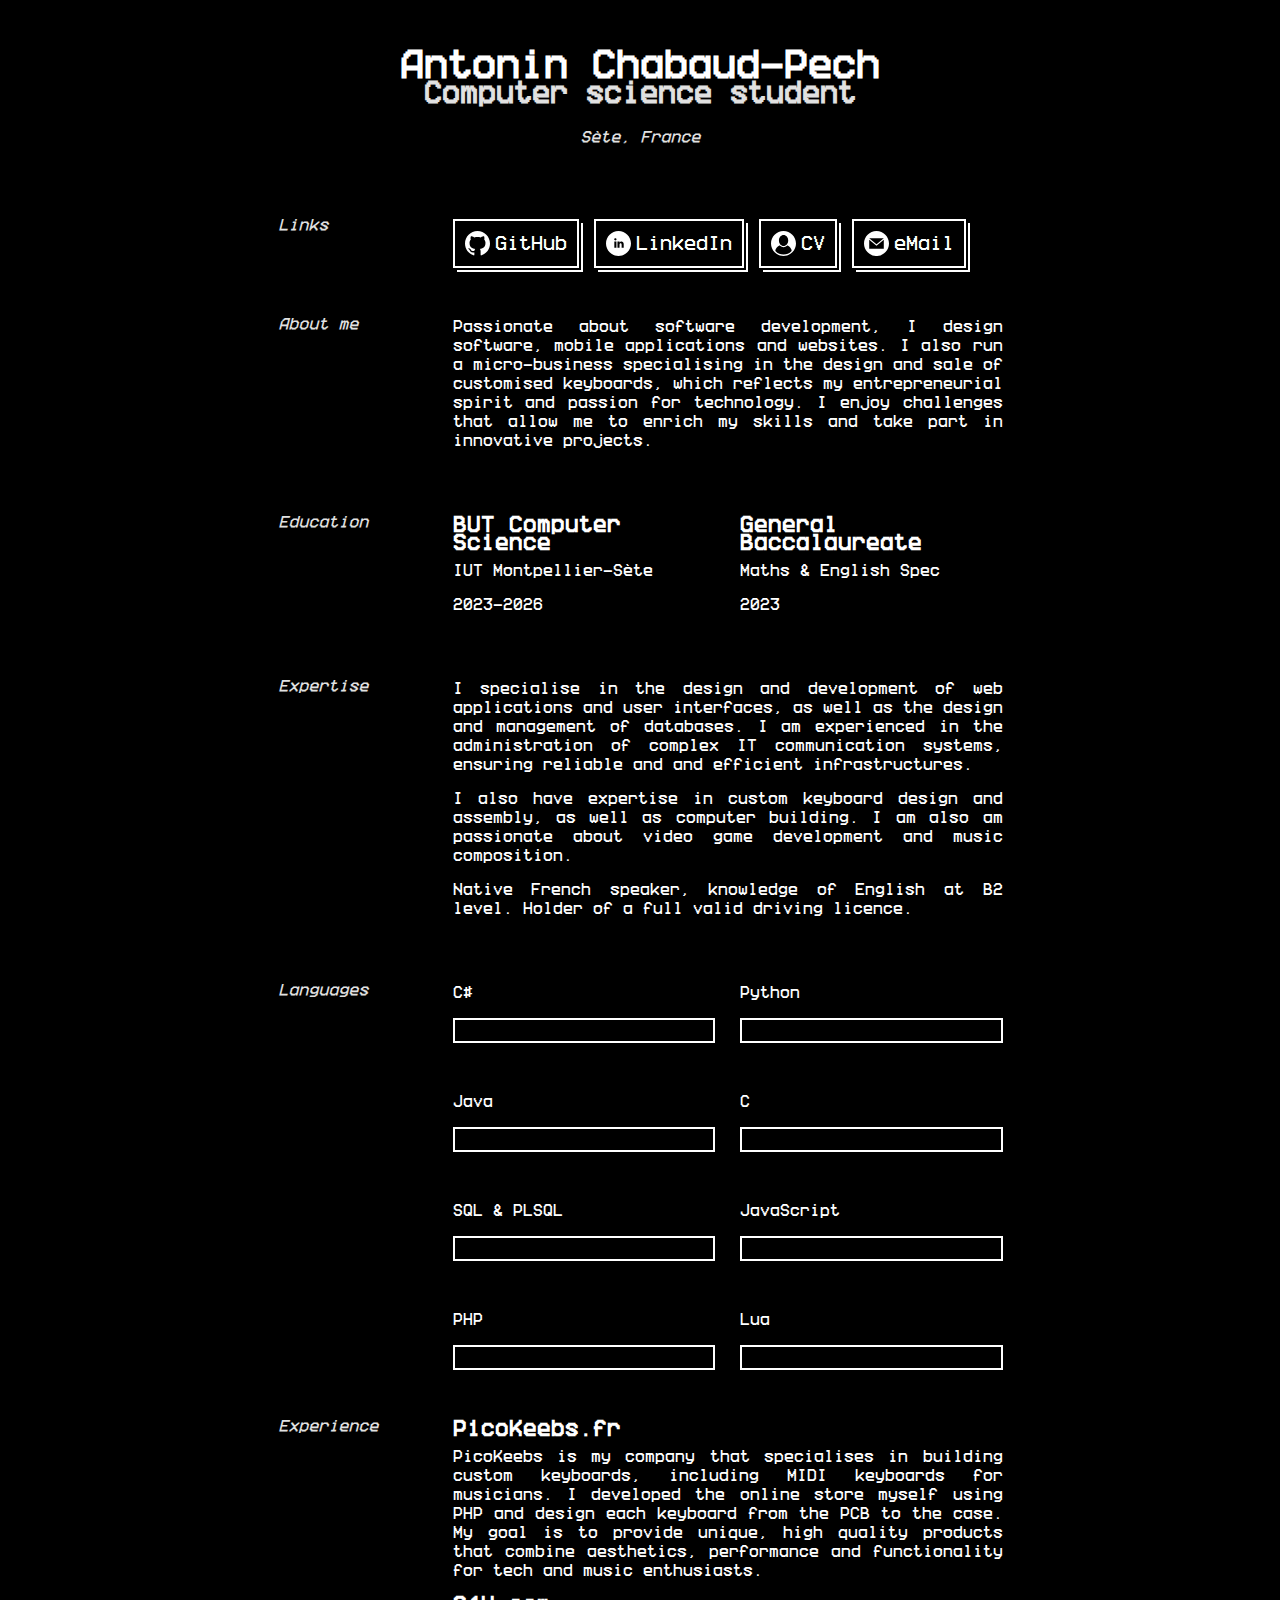
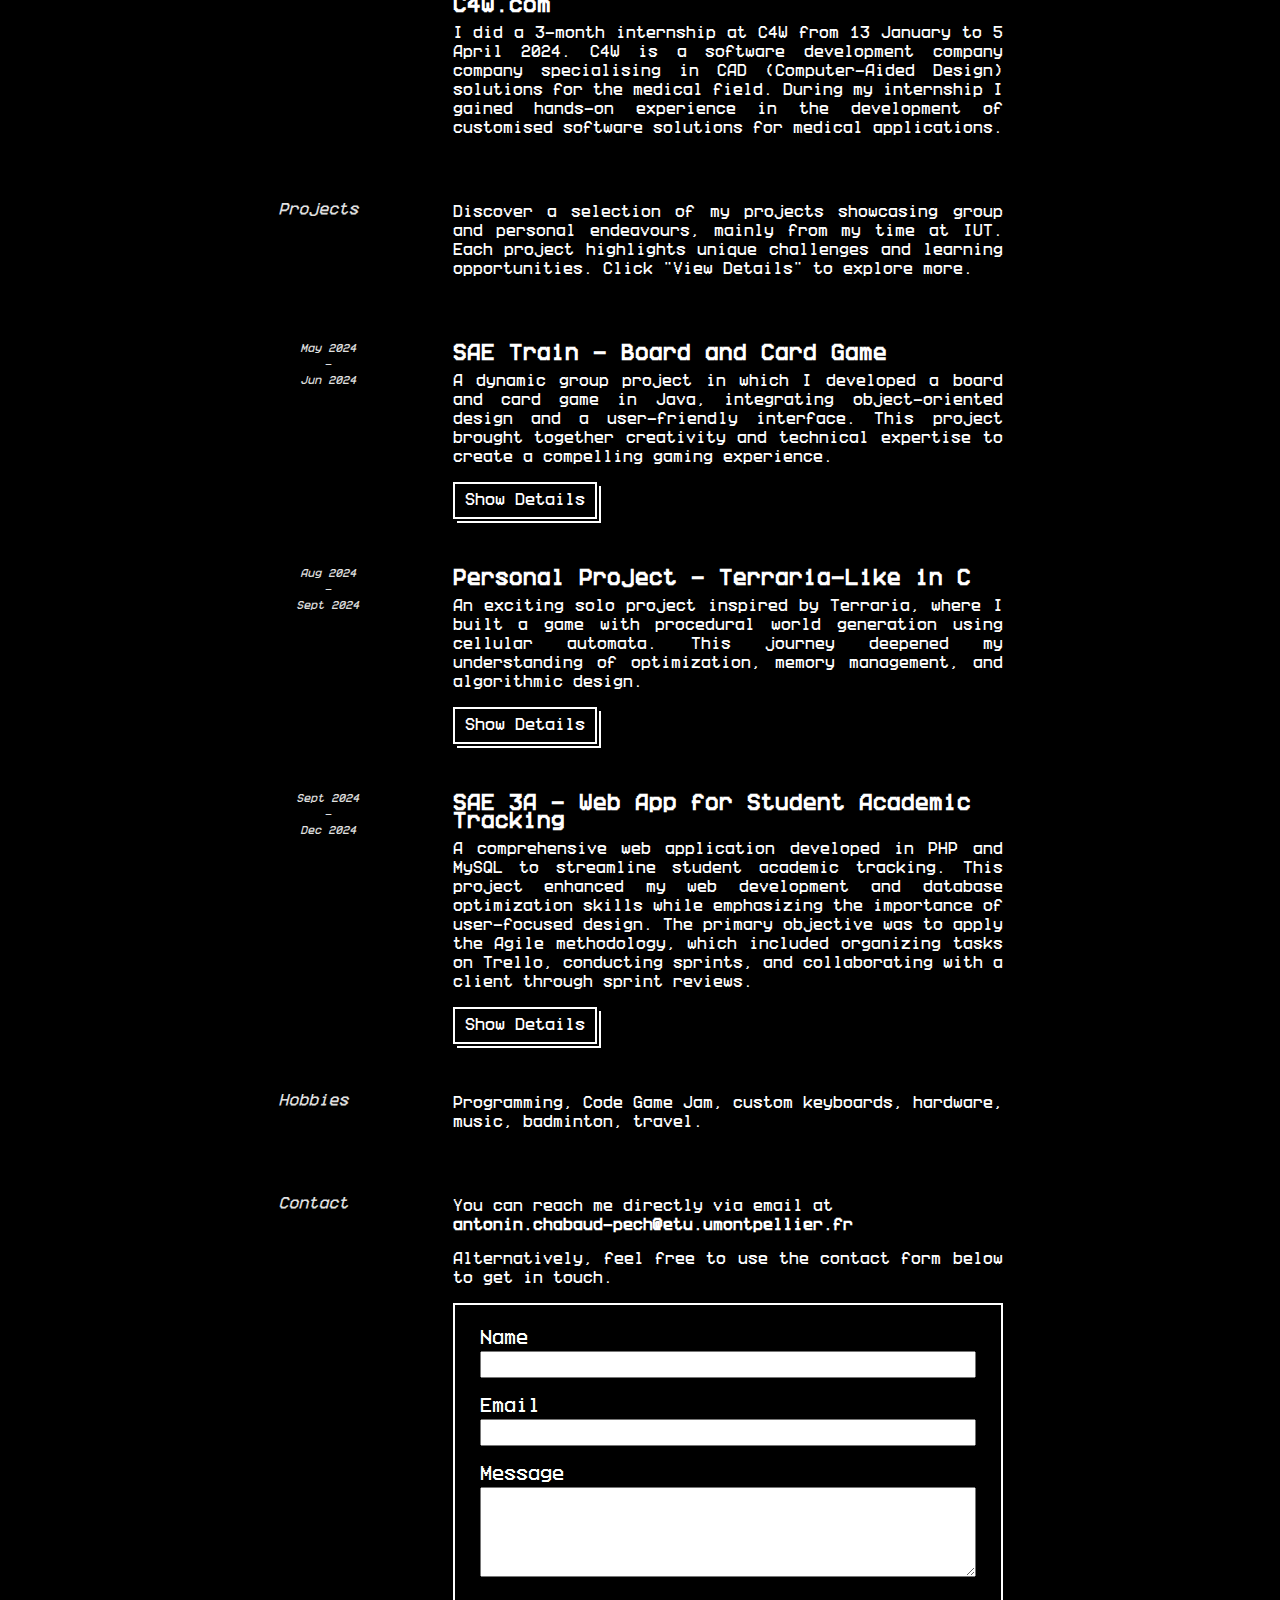
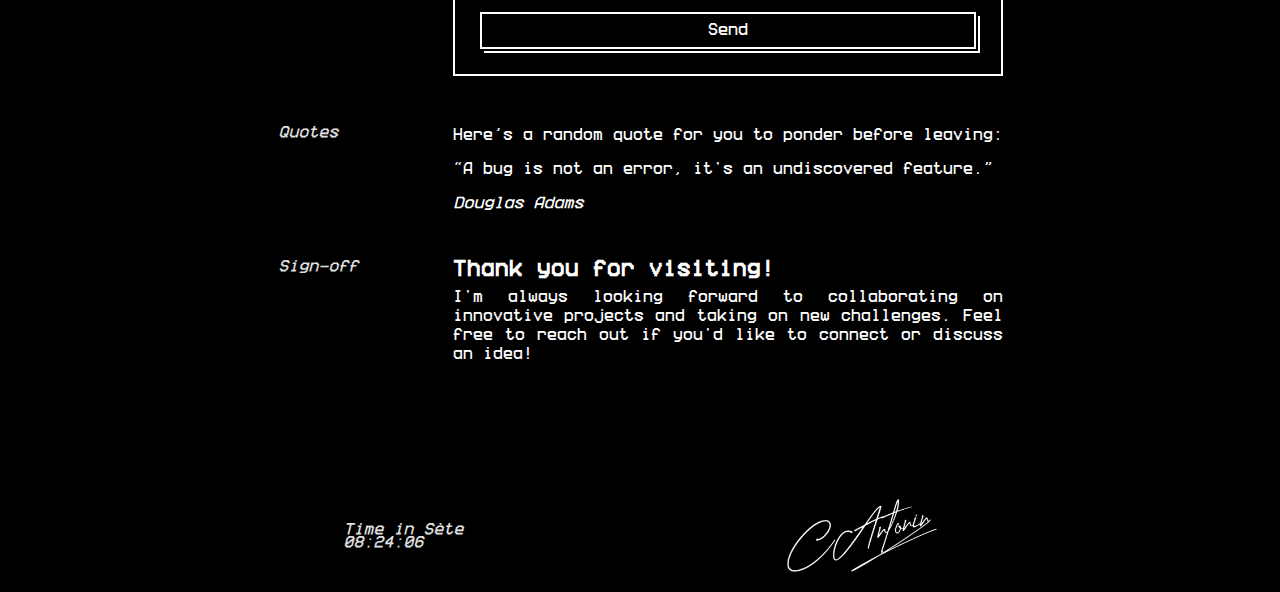
==== commit 15b430d7: "Refactor HTML and CSS for improved readability and maintainability; enhance button styling with shee" ====
--- a/index.html
+++ b/index.html
@@ -9,13 +9,16 @@
   <link rel="icon" href="resources/icons/slack.svg" type="image/x-icon" />
 
   <!-- Meta tags for SEO -->
-  <meta name="description" content="Portfolio of Antonin Chabaud-Pech, a computer science student, where you can discover his projects, skills, and experiences in software development, mobile apps, and websites.">
-  <meta name="keywords" content="portfolio, computer science, software development, mobile apps, websites, custom keyboards, programming, Java, Python, C#, PHP, SQL, Raylib">
+  <meta name="description"
+    content="Portfolio of Antonin Chabaud-Pech, a computer science student, where you can discover his projects, skills, and experiences in software development, mobile apps, and websites.">
+  <meta name="keywords"
+    content="portfolio, computer science, software development, mobile apps, websites, custom keyboards, programming, Java, Python, C#, PHP, SQL, Raylib">
   <meta name="author" content="Antonin Chabaud-Pech">
 
   <!-- Open Graph for social sharing -->
   <meta property="og:title" content="Antonin Chabaud-Pech - Portfolio">
-  <meta property="og:description" content="Discover the portfolio of Antonin Chabaud-Pech, a student passionate about programming, custom keyboards, and video game development.">
+  <meta property="og:description"
+    content="Discover the portfolio of Antonin Chabaud-Pech, a student passionate about programming, custom keyboards, and video game development.">
   <meta property="og:image" content="resources/images/profil_picture.jpg">
   <meta property="og:url" content="https://kataman7.github.io/portfolio/resources/images/profil_picture.jpg">
   <meta property="og:type" content="website">
@@ -50,7 +53,7 @@
 <script type="text/javascript">
   function googleTranslateElementInit() {
     new google.translate.TranslateElement(
-      {pageLanguage: 'en'},
+      { pageLanguage: 'en' },
       'google_translate_element'
     );
   }
@@ -72,7 +75,7 @@
       <div>
         <ul>
           <li>
-            <a href="https://github.com/Kataman7" target="_blank" class="button">
+          <a href="https://github.com/Kataman7" target="_blank" class="button sheen"">
               <img src="resources/icons/github.svg" alt="">
               GitHub
             </a>
@@ -236,7 +239,8 @@
         <h4>SAE Train - Board and Card Game</h4>
         <div>
           <p>
-            A dynamic group project in which I developed a board and card game in Java, integrating object-oriented design
+            A dynamic group project in which I developed a board and card game in Java, integrating object-oriented
+            design
             and a user-friendly interface. This project brought together creativity and technical expertise to create a
             compelling gaming experience.
           </p>
@@ -306,28 +310,35 @@
         <h4>SAE 3A - Web App for Student Academic Tracking</h4>
         <p>
           A comprehensive web application developed in PHP and MySQL to streamline student academic tracking. This
-          project enhanced my web development and database optimization skills while emphasizing the importance of
-          user-focused design.
+          project
+          enhanced my web development and database optimization skills while emphasizing the importance of user-focused
+          design. The primary objective was to apply the Agile methodology, which included organizing tasks on Trello,
+          conducting sprints, and collaborating with a client through sprint reviews.
         </p>
         <button class="button" onclick="toggleDetails('projet3', this)">Show Details</button>
         <div id="projet3" class="hidden">
           <p>
             <strong>Project Context:</strong> Designed to facilitate student record management, grade tracking, and
-            eligibility verification for academic programs.
+            eligibility verification for academic programs. Agile practices were at the core of this project, helping us
+            iteratively develop and refine the application based on client feedback during sprint reviews.
           </p>
           <p>
             <strong>My Role & Responsibilities:</strong> Implemented the database schema, optimized queries, and
-            developed the front-end and back-end following the MVC pattern.
+            developed the front-end and back-end following the MVC pattern. I also actively contributed to sprint
+            planning
+            and task management on Trello.
           </p>
           <p>
             <strong>Technologies Used:</strong> PHP, MySQL, and JavaScript for front-end interactivity.
           </p>
           <p>
-            <strong>Key Takeaways:</strong> Improved my understanding of scalable web application design and optimized
-            database operations for large data sets.
-          </p>
-          <a href="resources/images/looping.png" target="_blank"> <img src="resources/images/looping.png"
-              alt="class diagram"> </a>
+            <strong>Key Takeaways:</strong> Improved my understanding of scalable web application design, optimized
+            database operations for large data sets, and gained hands-on experience with Agile workflows such as sprint
+            planning, task prioritization, and iterative development.
+          </p>
+          <a href="resources/images/looping.png" target="_blank">
+            <img src="resources/images/looping.png" alt="class diagram">
+          </a>
         </div>
       </div>
       <h3>Hobbies</h3>
--- a/style.css
+++ b/style.css
@@ -70,7 +70,8 @@
   animation: slideUp 1s ease-out forwards;
 }
 
-h3, h5 {
+h3,
+h5 {
   font-style: italic;
   font-weight: lighter;
   color: var(--color-secondary);
@@ -115,7 +116,7 @@
   border-width: var(--border-normal);
   border-color: var(--color-primary);
   box-shadow: 2px 2px var(--color-background),
-              4px 4px var(--color-primary);
+    4px 4px var(--color-primary);
   text-decoration: none;
 }
 
@@ -135,11 +136,13 @@
   text-decoration: none;
 }
 
-a:hover, button:hover {
+a:hover,
+button:hover {
   cursor: url("resources/cursor/astro_link_32x32-4.cur"), auto;
 }
 
-a:hover, strong {
+a:hover,
+strong {
   text-decoration: underline;
   text-decoration-thickness: 2px;
 }
@@ -157,7 +160,8 @@
   height: 28px;
 }
 
-.bar_bg, .bar_front{
+.bar_bg,
+.bar_front {
   height: 25px;
   border-radius: var(--radius-normal);
 }
@@ -195,12 +199,14 @@
   animation: slideDown 1s ease-out forwards;
 }
 
-.hidden img, video {
+.hidden img,
+video {
   width: 99%;
   margin: 5px 0px 5px 0px;
 }
 
-form, form div {
+form,
+form div {
   display: flex;
   flex-direction: column;
   gap: 5px;
@@ -214,16 +220,18 @@
   gap: 20px;
 }
 
-form input, form textarea {
+form input,
+form textarea {
   font-family: 'Chillax', 'Cambria', 'Cochin', 'Georgia', 'Times', 'Times New Roman', 'serif';
   padding: 5px;
   font-size: small;
 }
 
-input:focus, textarea:focus {
+input:focus,
+textarea:focus {
   outline: none;
   box-shadow: 2px 2px var(--color-background),
-              4px 4px var(--color-primary);
+    4px 4px var(--color-primary);
   border: none;
 }
 
@@ -257,7 +265,7 @@
 .centre {
   display: flex;
   flex-direction: column;
-  justify-content:first baseline;
+  justify-content: first baseline;
   align-items: center;
   gap: 7px;
 }
@@ -269,7 +277,7 @@
     align-items: center;
     justify-content: center;
     padding: 0 5px;
-    width: 100%; 
+    width: 100%;
   }
 
   ul {
@@ -282,7 +290,8 @@
     width: 500px;
   }
 
-  .bar_bg, .bar_front{
+  .bar_bg,
+  .bar_front {
     width: 300px;
   }
 
@@ -293,43 +302,74 @@
 
 @keyframes slideUp {
   0% {
-      opacity: 0;
-      transform: translateY(20px);
-  }
+    opacity: 0;
+    transform: translateY(20px);
+  }
+
   100% {
-      opacity: 1;
-      transform: translateY(0);
+    opacity: 1;
+    transform: translateY(0);
   }
 }
 
 @keyframes slideDown {
   0% {
-      opacity: 0;
-      transform: translateY(-28px);
-  }
+    opacity: 0;
+    transform: translateY(-28px);
+  }
+
   100% {
-      opacity: 1;
-      transform: translateY(0);
+    opacity: 1;
+    transform: translateY(0);
   }
 }
 
 .skiptranslate iframe {
-    display: none !important;
+  display: none !important;
 }
 
 select.goog-te-combo {
-    background-color: var(--color-background) !important;
-    border: 2px solid var(--color-primary) !important;
-    color: var(--color-primary) !important;
-    font-family: 'Chillax', 'Cambria', 'Cochin', 'Georgia', 'Times', 'Times New Roman', 'serif' !important;
-    padding: 3px !important;
-    border-radius: 0px !important;
-}
-
-select.goog-te-combo:active, select.goog-te-combo:focus, select.goog-te-combo:valid {
+  background-color: var(--color-background) !important;
+  border: 2px solid var(--color-primary) !important;
+  color: var(--color-primary) !important;
+  font-family: 'Chillax', 'Cambria', 'Cochin', 'Georgia', 'Times', 'Times New Roman', 'serif' !important;
+  padding: 3px !important;
+  border-radius: 0px !important;
+}
+
+select.goog-te-combo:active,
+select.goog-te-combo:focus,
+select.goog-te-combo:valid {
   border-radius: 0px !important;
   border-width: 2px !important;
 }
 
 
-
+.button {
+  overflow: hidden;
+  position: relative;
+}
+
+/*        sheen effect      */
+/*This is the base aniamtion*/
+.sheen:after {
+  content: '';
+  position: absolute;
+  top: -50%;
+  right: -50%;
+  bottom: -50%;
+  left: -50%;
+  background: linear-gradient(to bottom, rgba(229, 172, 142, 0), rgba(255, 255, 255, 0.5) 50%, rgba(229, 172, 142, 0));
+  transform: rotateZ(60deg) translate(-5em, 7.5em);
+}
+
+a.sheen::after {
+  animation: sheen 2s forwards;
+  animation-delay: 1s;
+}
+
+@keyframes sheen {
+  100% {
+    transform: rotateZ(60deg) translate(1em, -9em);
+  }
+}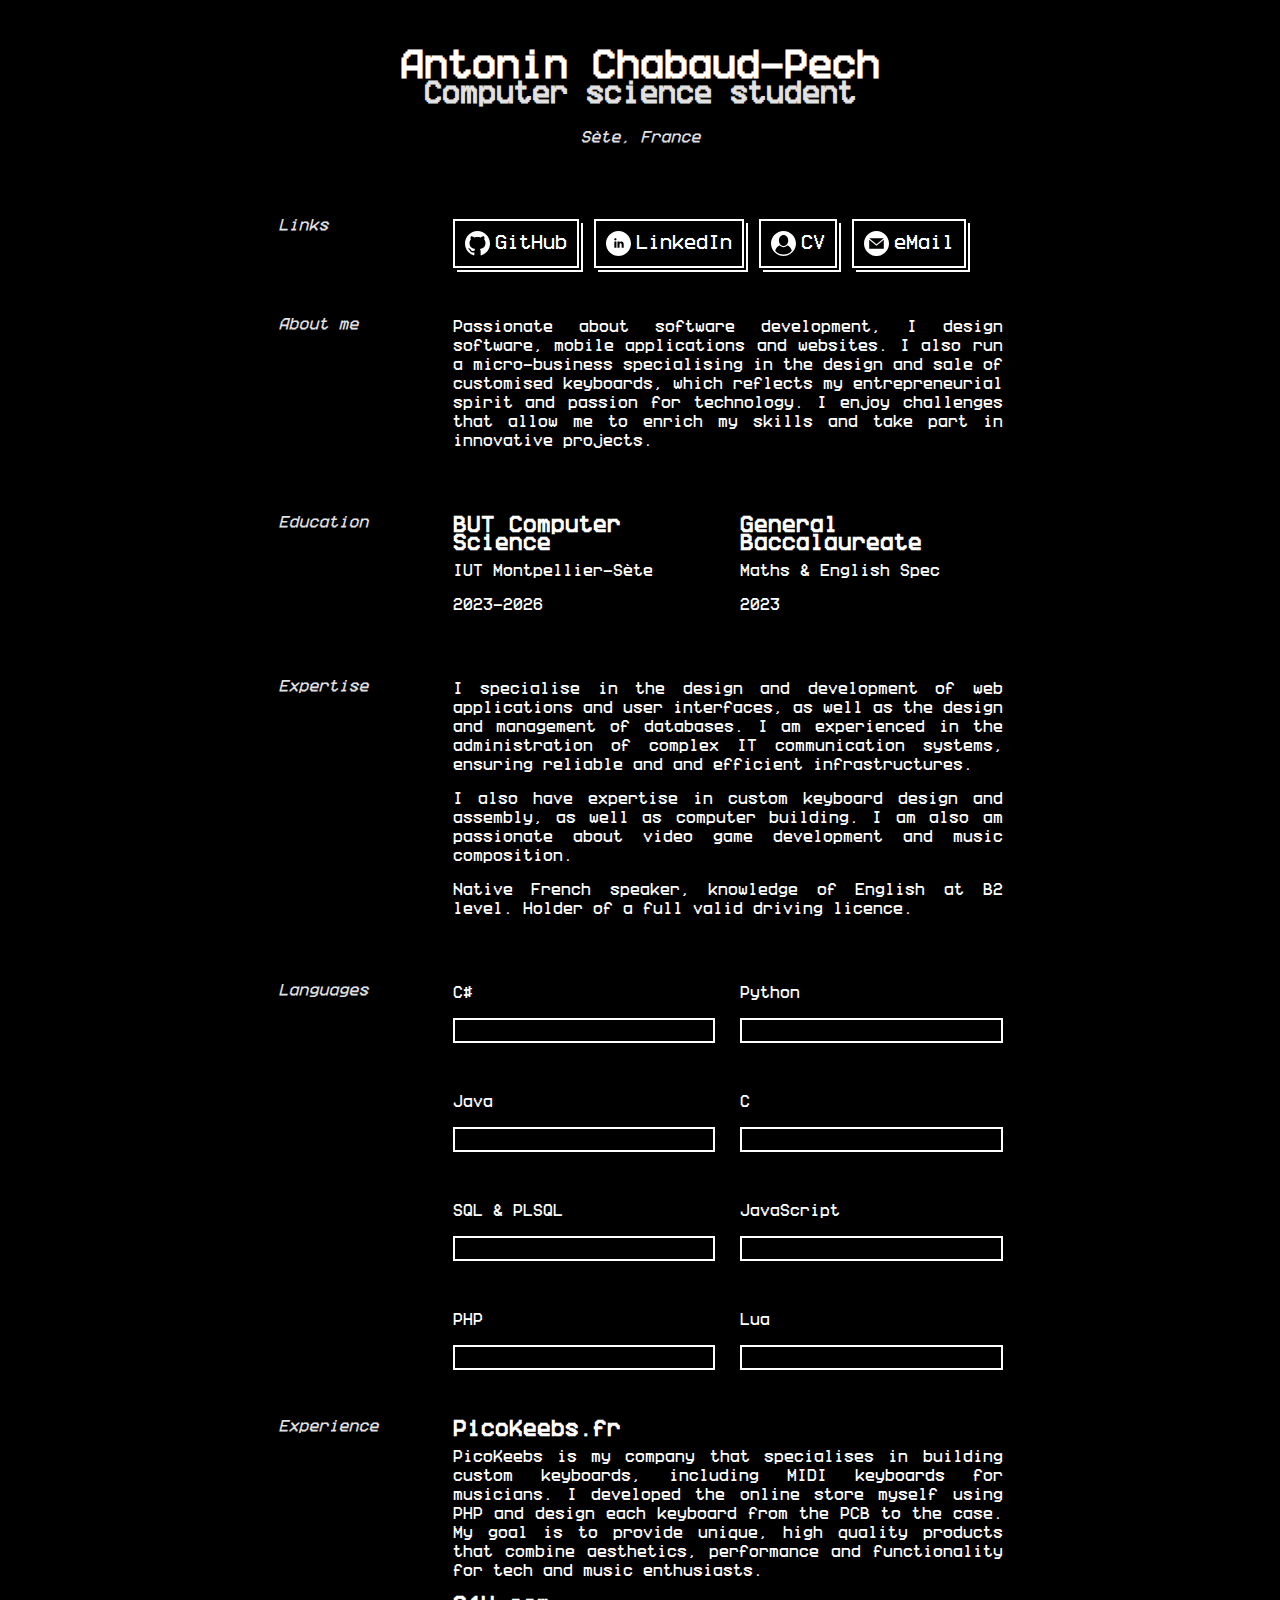
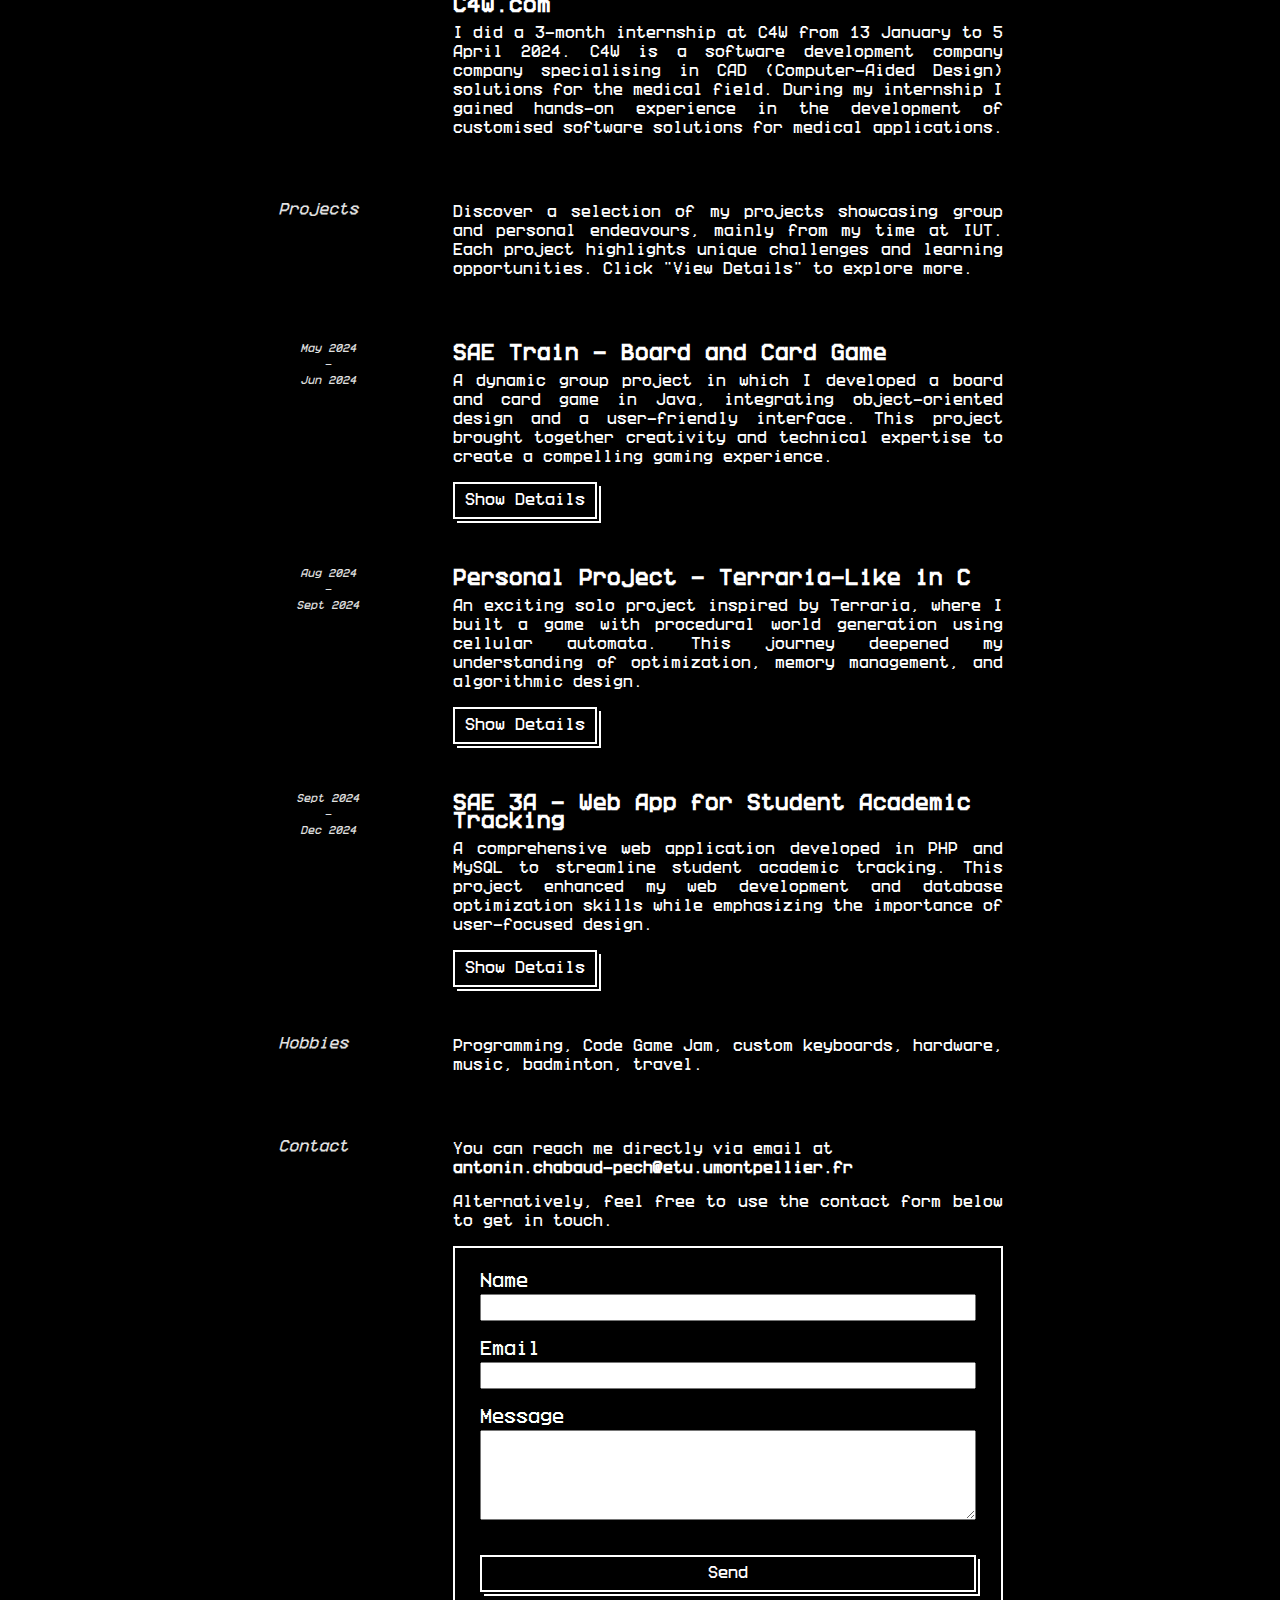
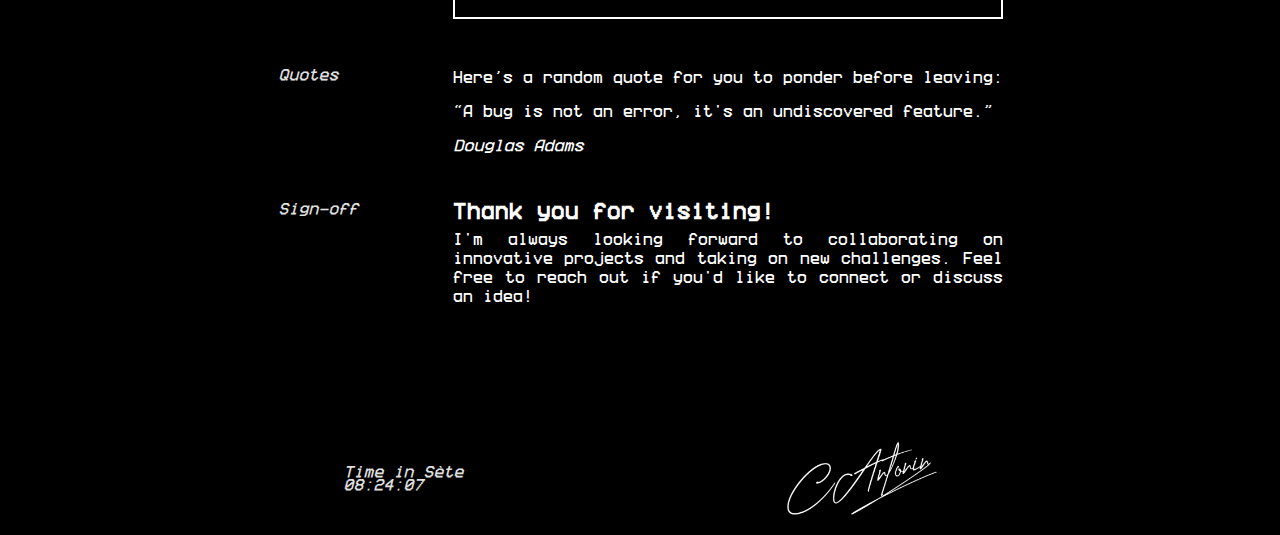
==== commit 41db30aa: "Enhance styling and layout for navigation and skills sections; improve Google Translate integration" ====
--- a/index.html
+++ b/index.html
@@ -9,16 +9,13 @@
   <link rel="icon" href="resources/icons/slack.svg" type="image/x-icon" />
 
   <!-- Meta tags for SEO -->
-  <meta name="description"
-    content="Portfolio of Antonin Chabaud-Pech, a computer science student, where you can discover his projects, skills, and experiences in software development, mobile apps, and websites.">
-  <meta name="keywords"
-    content="portfolio, computer science, software development, mobile apps, websites, custom keyboards, programming, Java, Python, C#, PHP, SQL, Raylib">
+  <meta name="description" content="Portfolio of Antonin Chabaud-Pech, a computer science student, where you can discover his projects, skills, and experiences in software development, mobile apps, and websites.">
+  <meta name="keywords" content="portfolio, computer science, software development, mobile apps, websites, custom keyboards, programming, Java, Python, C#, PHP, SQL, Raylib">
   <meta name="author" content="Antonin Chabaud-Pech">
 
   <!-- Open Graph for social sharing -->
   <meta property="og:title" content="Antonin Chabaud-Pech - Portfolio">
-  <meta property="og:description"
-    content="Discover the portfolio of Antonin Chabaud-Pech, a student passionate about programming, custom keyboards, and video game development.">
+  <meta property="og:description" content="Discover the portfolio of Antonin Chabaud-Pech, a student passionate about programming, custom keyboards, and video game development.">
   <meta property="og:image" content="resources/images/profil_picture.jpg">
   <meta property="og:url" content="https://kataman7.github.io/portfolio/resources/images/profil_picture.jpg">
   <meta property="og:type" content="website">
@@ -53,7 +50,12 @@
 <script type="text/javascript">
   function googleTranslateElementInit() {
     new google.translate.TranslateElement(
-      { pageLanguage: 'en' },
+      {
+        pageLanguage: 'en',
+        layout: google.translate.TranslateElement.InlineLayout.SIMPLE,  // Disposition simple
+        autoDisplay: false,
+        includedLanguages: 'en,es,de,it,pt,zh-CN,ar'
+      },
       'google_translate_element'
     );
   }
@@ -73,9 +75,9 @@
         <h3>Links</h3>
       </div>
       <div>
-        <ul>
+        <ul class="navBar">
           <li>
-          <a href="https://github.com/Kataman7" target="_blank" class="button sheen"">
+            <a href="https://github.com/Kataman7" target="_blank" class="button">
               <img src="resources/icons/github.svg" alt="">
               GitHub
             </a>
@@ -239,8 +241,7 @@
         <h4>SAE Train - Board and Card Game</h4>
         <div>
           <p>
-            A dynamic group project in which I developed a board and card game in Java, integrating object-oriented
-            design
+            A dynamic group project in which I developed a board and card game in Java, integrating object-oriented design
             and a user-friendly interface. This project brought together creativity and technical expertise to create a
             compelling gaming experience.
           </p>
@@ -258,6 +259,19 @@
               <strong>Technologies Used:</strong> Java, JavaFX, test-driven development, and advanced data structures.
             </p>
             <p>
+              <strong>Skills Developed:</strong>
+              <ul class="squareListe">
+                <li>Applied algorithmic principles to implement game mechanics (CE1.03).</li>
+                <li>Ensured code quality and documentation standards were met (C21.04).</li>
+                <li>Chose appropriate technical resources for efficient implementation (CE1.06).</li>
+                <li>Designed and implemented functional and non-functional specifications from requirements (AC11).</li>
+                <li>Adopted best practices for design, programming, and testing to validate application quality.</li>
+                <li>Used complex data structures to solve problems (AC1).</li>
+                <li>Enhanced understanding of data and code security principles (AC3).</li>
+                <li>Emphasized user accessibility and ergonomic design principles (AC2).</li>
+              </ul>
+            </p>
+            <p>
               <strong>Key Takeaways:</strong> Strengthened Java proficiency and gained valuable experience in creating
               scalable, test-driven applications.
             </p>
@@ -292,6 +306,18 @@
             <strong>Technologies Used:</strong> C, Raylib, and custom algorithms for efficient world generation.
           </p>
           <p>
+            <strong>Skills Developed:</strong>
+            <ul class="squareListe">
+              <li>Designed and implemented advanced algorithms for terrain generation (CE1.03).</li>
+              <li>Optimized memory usage for handling large datasets (AC3).</li>
+              <li>Chose and utilized appropriate technical resources for graphical rendering and game mechanics (CE1.06).</li>
+              <li>Adopted best practices for code quality and documentation (C21.04).</li>
+              <li>Developed scalable solutions by applying principles of algorithmic complexity and data structure optimization (AC1).</li>
+              <li>Strengthened understanding of accessibility and ergonomics through gameplay design (AC2).</li>
+              <li>Tested and validated the application’s functionality through iterative development cycles.</li>
+            </ul>
+          </p>
+          <p>
             <strong>Key Takeaways:</strong> Enhanced my C programming skills, particularly in algorithmic
             problem-solving and memory-efficient code.
           </p>
@@ -310,35 +336,41 @@
         <h4>SAE 3A - Web App for Student Academic Tracking</h4>
         <p>
           A comprehensive web application developed in PHP and MySQL to streamline student academic tracking. This
-          project
-          enhanced my web development and database optimization skills while emphasizing the importance of user-focused
-          design. The primary objective was to apply the Agile methodology, which included organizing tasks on Trello,
-          conducting sprints, and collaborating with a client through sprint reviews.
+          project enhanced my web development and database optimization skills while emphasizing the importance of
+          user-focused design.
         </p>
         <button class="button" onclick="toggleDetails('projet3', this)">Show Details</button>
         <div id="projet3" class="hidden">
           <p>
             <strong>Project Context:</strong> Designed to facilitate student record management, grade tracking, and
-            eligibility verification for academic programs. Agile practices were at the core of this project, helping us
-            iteratively develop and refine the application based on client feedback during sprint reviews.
+            eligibility verification for academic programs.
           </p>
           <p>
             <strong>My Role & Responsibilities:</strong> Implemented the database schema, optimized queries, and
-            developed the front-end and back-end following the MVC pattern. I also actively contributed to sprint
-            planning
-            and task management on Trello.
+            developed the front-end and back-end following the MVC pattern.
           </p>
           <p>
             <strong>Technologies Used:</strong> PHP, MySQL, and JavaScript for front-end interactivity.
           </p>
           <p>
-            <strong>Key Takeaways:</strong> Improved my understanding of scalable web application design, optimized
-            database operations for large data sets, and gained hands-on experience with Agile workflows such as sprint
-            planning, task prioritization, and iterative development.
-          </p>
-          <a href="resources/images/looping.png" target="_blank">
-            <img src="resources/images/looping.png" alt="class diagram">
-          </a>
+            <strong>Skills Developed:</strong>
+            <ul class="squareListe">
+              <li>Formalized client and user requirements and implemented functional and non-functional specifications (AC11).</li>
+              <li>Designed and optimized relational database schemas for efficient data management (CE1.06).</li>
+              <li>Implemented secure and scalable back-end logic using PHP and MySQL (AC3).</li>
+              <li>Applied principles of accessibility and ergonomics to create a user-friendly interface (AC2).</li>
+              <li>Adopted best coding and documentation practices to ensure maintainability (C21.04).</li>
+              <li>Validated application quality through rigorous testing (AC3).</li>
+              <li>Organized data retrieval and presentation using dynamic web pages and database integration (CE1.03).</li>
+              <li>Optimized queries and database structures to handle large-scale data (AC1).</li>
+            </ul>
+          </p>
+          <p>
+            <strong>Key Takeaways:</strong> Improved my understanding of scalable web application design and optimized
+            database operations for large data sets.
+          </p>
+          <a href="resources/images/capynote.png" target="_blank"> <img src="resources/images/capynote.png"
+              alt="class diagram"> </a>
         </div>
       </div>
       <h3>Hobbies</h3>
--- a/style.css
+++ b/style.css
@@ -70,8 +70,7 @@
   animation: slideUp 1s ease-out forwards;
 }
 
-h3,
-h5 {
+h3, h5 {
   font-style: italic;
   font-weight: lighter;
   color: var(--color-secondary);
@@ -92,7 +91,7 @@
   font-weight: bolder;
 }
 
-p {
+p, li {
   font-size: small;
   line-height: 19px;
 }
@@ -116,7 +115,7 @@
   border-width: var(--border-normal);
   border-color: var(--color-primary);
   box-shadow: 2px 2px var(--color-background),
-    4px 4px var(--color-primary);
+              4px 4px var(--color-primary);
   text-decoration: none;
 }
 
@@ -136,18 +135,16 @@
   text-decoration: none;
 }
 
-a:hover,
-button:hover {
+a:hover, button:hover {
   cursor: url("resources/cursor/astro_link_32x32-4.cur"), auto;
 }
 
-a:hover,
-strong {
+a:hover, strong {
   text-decoration: underline;
   text-decoration-thickness: 2px;
 }
 
-ul {
+ul.navBar {
   display: flex;
   list-style-type: none;
   flex-wrap: wrap;
@@ -160,8 +157,7 @@
   height: 28px;
 }
 
-.bar_bg,
-.bar_front {
+.bar_bg, .bar_front{
   height: 25px;
   border-radius: var(--radius-normal);
 }
@@ -187,6 +183,10 @@
   transition: width 0.4s ease;
 }
 
+.navBar li {
+  font-size: medium;
+}
+
 p {
   text-align: justify;
   animation: slideUp 1s ease-out forwards;
@@ -199,14 +199,12 @@
   animation: slideDown 1s ease-out forwards;
 }
 
-.hidden img,
-video {
+.hidden img, video {
   width: 99%;
   margin: 5px 0px 5px 0px;
 }
 
-form,
-form div {
+form, form div {
   display: flex;
   flex-direction: column;
   gap: 5px;
@@ -220,18 +218,16 @@
   gap: 20px;
 }
 
-form input,
-form textarea {
+form input, form textarea {
   font-family: 'Chillax', 'Cambria', 'Cochin', 'Georgia', 'Times', 'Times New Roman', 'serif';
   padding: 5px;
   font-size: small;
 }
 
-input:focus,
-textarea:focus {
+input:focus, textarea:focus {
   outline: none;
   box-shadow: 2px 2px var(--color-background),
-    4px 4px var(--color-primary);
+              4px 4px var(--color-primary);
   border: none;
 }
 
@@ -265,9 +261,27 @@
 .centre {
   display: flex;
   flex-direction: column;
-  justify-content: first baseline;
+  justify-content:first baseline;
   align-items: center;
   gap: 7px;
+}
+
+ul.squareListe {
+  list-style-type: none;
+  padding-left: 20px;
+  display: flex;
+  flex-direction: column;
+  gap: 10px;
+}
+
+ul.squareListe li::before {
+  content: "";
+  display: inline-block;
+  width: 5px;
+  height: 5px;
+  background-color: var(--color-primary);
+  margin-left: -15px;
+  margin-right: 10px;
 }
 
 @media (max-width: 720px) {
@@ -277,10 +291,10 @@
     align-items: center;
     justify-content: center;
     padding: 0 5px;
-    width: 100%;
-  }
-
-  ul {
+    width: 100%; 
+  }
+
+  ul.navBar {
     justify-content: space-evenly;
   }
 
@@ -290,8 +304,7 @@
     width: 500px;
   }
 
-  .bar_bg,
-  .bar_front {
+  .bar_bg, .bar_front{
     width: 300px;
   }
 
@@ -302,74 +315,52 @@
 
 @keyframes slideUp {
   0% {
-    opacity: 0;
-    transform: translateY(20px);
-  }
-
+      opacity: 0;
+      transform: translateY(20px);
+  }
   100% {
-    opacity: 1;
-    transform: translateY(0);
+      opacity: 1;
+      transform: translateY(0);
   }
 }
 
 @keyframes slideDown {
   0% {
-    opacity: 0;
-    transform: translateY(-28px);
-  }
-
+      opacity: 0;
+      transform: translateY(-28px);
+  }
   100% {
-    opacity: 1;
-    transform: translateY(0);
-  }
-}
+      opacity: 1;
+      transform: translateY(0);
+  }
+}
+
 
 .skiptranslate iframe {
-  display: none !important;
-}
-
-select.goog-te-combo {
-  background-color: var(--color-background) !important;
-  border: 2px solid var(--color-primary) !important;
-  color: var(--color-primary) !important;
-  font-family: 'Chillax', 'Cambria', 'Cochin', 'Georgia', 'Times', 'Times New Roman', 'serif' !important;
-  padding: 3px !important;
-  border-radius: 0px !important;
-}
-
-select.goog-te-combo:active,
-select.goog-te-combo:focus,
-select.goog-te-combo:valid {
+    display: none !important;
+    position: fixed !important;
+}
+    
+.goog-te-gadget-simple {
+    background-color: var(--color-background) !important;
+    border: 2px solid var(--color-primary) !important;
+    color: var(--color-primary) !important;
+    font-family: 'Chillax', 'Cambria', 'Cochin', 'Georgia', 'Times', 'Times New Roman', 'serif' !important;
+    padding: 3px !important;
+    border-radius: 0px !important;
+    font-size: small !important;
+}
+
+.goog-te-gadget-simple span {
+    color: var(--color-primary) !important;
+}
+
+.goog-te-gadget-simple img {
+    display: none !important;
+}
+
+select.goog-te-combo:active, select.goog-te-combo:focus, select.goog-te-combo:valid {
   border-radius: 0px !important;
   border-width: 2px !important;
 }
 
-
-.button {
-  overflow: hidden;
-  position: relative;
-}
-
-/*        sheen effect      */
-/*This is the base aniamtion*/
-.sheen:after {
-  content: '';
-  position: absolute;
-  top: -50%;
-  right: -50%;
-  bottom: -50%;
-  left: -50%;
-  background: linear-gradient(to bottom, rgba(229, 172, 142, 0), rgba(255, 255, 255, 0.5) 50%, rgba(229, 172, 142, 0));
-  transform: rotateZ(60deg) translate(-5em, 7.5em);
-}
-
-a.sheen::after {
-  animation: sheen 2s forwards;
-  animation-delay: 1s;
-}
-
-@keyframes sheen {
-  100% {
-    transform: rotateZ(60deg) translate(1em, -9em);
-  }
-}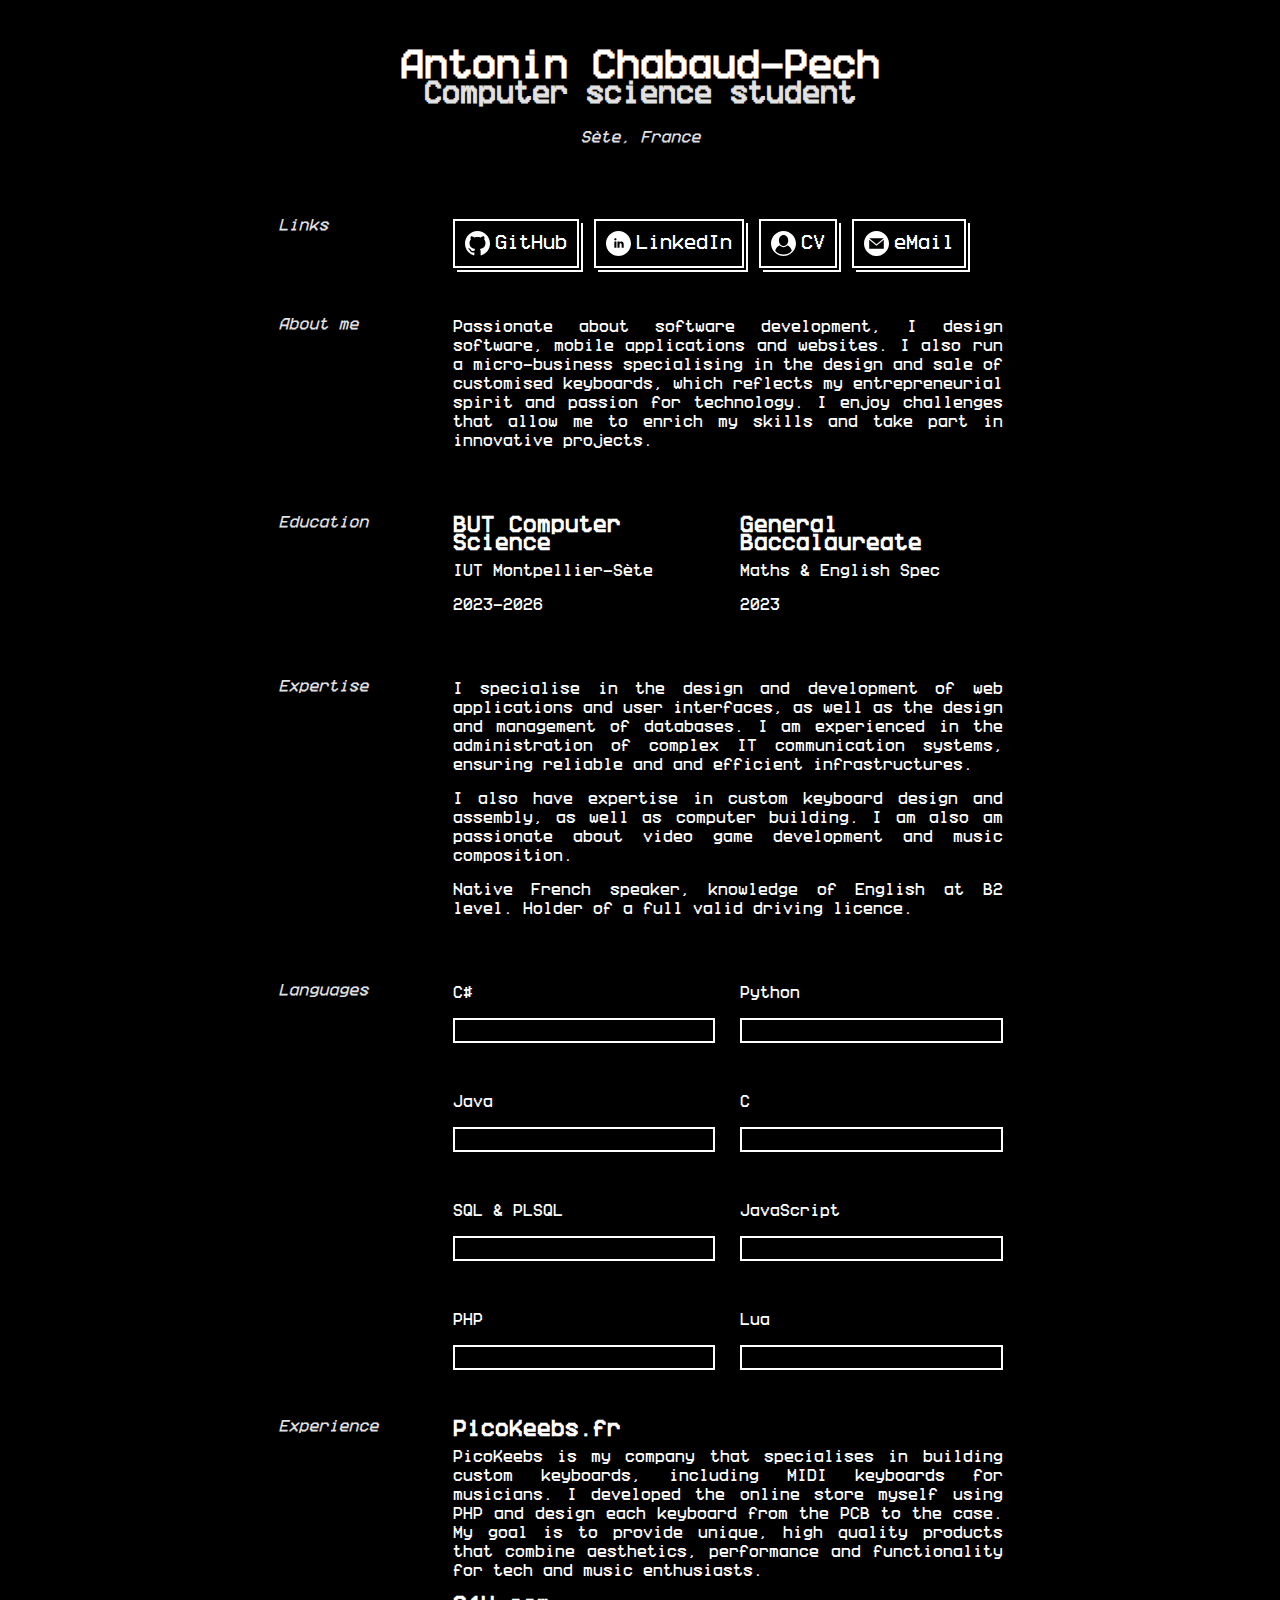
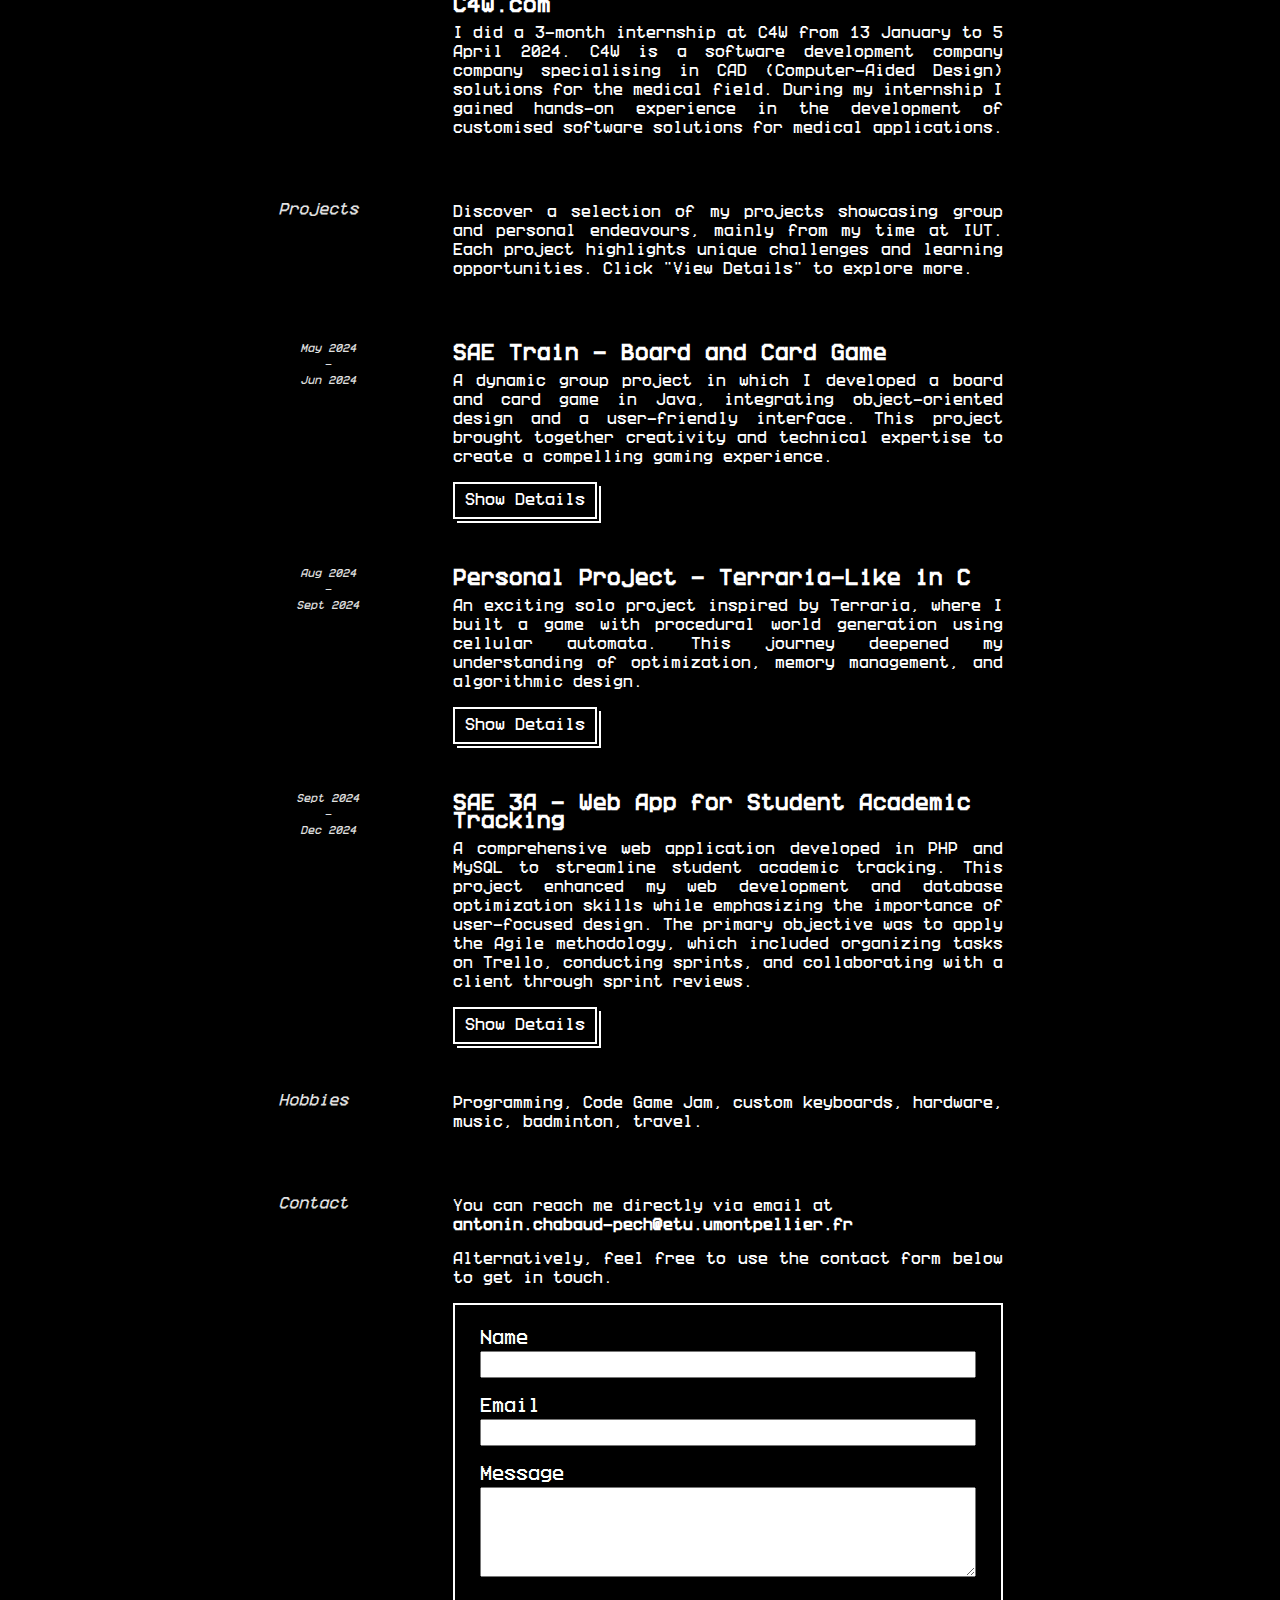
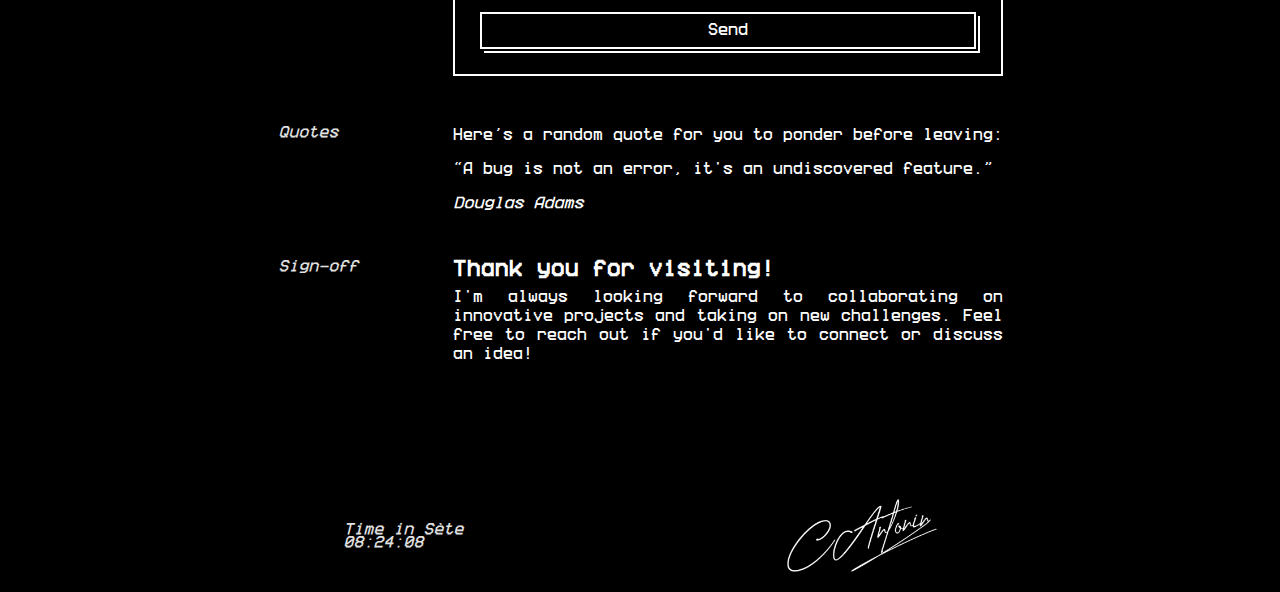
==== commit fd514179: "Merge branch 'main' of https://github.com/Kataman7/portfolio" ====
--- a/index.html
+++ b/index.html
@@ -9,13 +9,16 @@
   <link rel="icon" href="resources/icons/slack.svg" type="image/x-icon" />
 
   <!-- Meta tags for SEO -->
-  <meta name="description" content="Portfolio of Antonin Chabaud-Pech, a computer science student, where you can discover his projects, skills, and experiences in software development, mobile apps, and websites.">
-  <meta name="keywords" content="portfolio, computer science, software development, mobile apps, websites, custom keyboards, programming, Java, Python, C#, PHP, SQL, Raylib">
+  <meta name="description"
+    content="Portfolio of Antonin Chabaud-Pech, a computer science student, where you can discover his projects, skills, and experiences in software development, mobile apps, and websites.">
+  <meta name="keywords"
+    content="portfolio, computer science, software development, mobile apps, websites, custom keyboards, programming, Java, Python, C#, PHP, SQL, Raylib">
   <meta name="author" content="Antonin Chabaud-Pech">
 
   <!-- Open Graph for social sharing -->
   <meta property="og:title" content="Antonin Chabaud-Pech - Portfolio">
-  <meta property="og:description" content="Discover the portfolio of Antonin Chabaud-Pech, a student passionate about programming, custom keyboards, and video game development.">
+  <meta property="og:description"
+    content="Discover the portfolio of Antonin Chabaud-Pech, a student passionate about programming, custom keyboards, and video game development.">
   <meta property="og:image" content="resources/images/profil_picture.jpg">
   <meta property="og:url" content="https://kataman7.github.io/portfolio/resources/images/profil_picture.jpg">
   <meta property="og:type" content="website">
@@ -50,12 +53,7 @@
 <script type="text/javascript">
   function googleTranslateElementInit() {
     new google.translate.TranslateElement(
-      {
-        pageLanguage: 'en',
-        layout: google.translate.TranslateElement.InlineLayout.SIMPLE,  // Disposition simple
-        autoDisplay: false,
-        includedLanguages: 'en,es,de,it,pt,zh-CN,ar'
-      },
+      { pageLanguage: 'en' },
       'google_translate_element'
     );
   }
@@ -77,7 +75,7 @@
       <div>
         <ul class="navBar">
           <li>
-            <a href="https://github.com/Kataman7" target="_blank" class="button">
+          <a href="https://github.com/Kataman7" target="_blank" class="button sheen"">
               <img src="resources/icons/github.svg" alt="">
               GitHub
             </a>
@@ -241,7 +239,8 @@
         <h4>SAE Train - Board and Card Game</h4>
         <div>
           <p>
-            A dynamic group project in which I developed a board and card game in Java, integrating object-oriented design
+            A dynamic group project in which I developed a board and card game in Java, integrating object-oriented
+            design
             and a user-friendly interface. This project brought together creativity and technical expertise to create a
             compelling gaming experience.
           </p>
@@ -336,18 +335,23 @@
         <h4>SAE 3A - Web App for Student Academic Tracking</h4>
         <p>
           A comprehensive web application developed in PHP and MySQL to streamline student academic tracking. This
-          project enhanced my web development and database optimization skills while emphasizing the importance of
-          user-focused design.
+          project
+          enhanced my web development and database optimization skills while emphasizing the importance of user-focused
+          design. The primary objective was to apply the Agile methodology, which included organizing tasks on Trello,
+          conducting sprints, and collaborating with a client through sprint reviews.
         </p>
         <button class="button" onclick="toggleDetails('projet3', this)">Show Details</button>
         <div id="projet3" class="hidden">
           <p>
             <strong>Project Context:</strong> Designed to facilitate student record management, grade tracking, and
-            eligibility verification for academic programs.
+            eligibility verification for academic programs. Agile practices were at the core of this project, helping us
+            iteratively develop and refine the application based on client feedback during sprint reviews.
           </p>
           <p>
             <strong>My Role & Responsibilities:</strong> Implemented the database schema, optimized queries, and
-            developed the front-end and back-end following the MVC pattern.
+            developed the front-end and back-end following the MVC pattern. I also actively contributed to sprint
+            planning
+            and task management on Trello.
           </p>
           <p>
             <strong>Technologies Used:</strong> PHP, MySQL, and JavaScript for front-end interactivity.
@@ -366,11 +370,13 @@
             </ul>
           </p>
           <p>
-            <strong>Key Takeaways:</strong> Improved my understanding of scalable web application design and optimized
-            database operations for large data sets.
-          </p>
-          <a href="resources/images/capynote.png" target="_blank"> <img src="resources/images/capynote.png"
-              alt="class diagram"> </a>
+            <strong>Key Takeaways:</strong> Improved my understanding of scalable web application design, optimized
+            database operations for large data sets, and gained hands-on experience with Agile workflows such as sprint
+            planning, task prioritization, and iterative development.
+          </p>
+          <a href="resources/images/capynote.png" target="_blank">
+            <img src="resources/images/capynote.png" alt="class diagram">
+          </a>
         </div>
       </div>
       <h3>Hobbies</h3>
--- a/style.css
+++ b/style.css
@@ -70,7 +70,8 @@
   animation: slideUp 1s ease-out forwards;
 }
 
-h3, h5 {
+h3,
+h5 {
   font-style: italic;
   font-weight: lighter;
   color: var(--color-secondary);
@@ -115,7 +116,7 @@
   border-width: var(--border-normal);
   border-color: var(--color-primary);
   box-shadow: 2px 2px var(--color-background),
-              4px 4px var(--color-primary);
+    4px 4px var(--color-primary);
   text-decoration: none;
 }
 
@@ -135,11 +136,13 @@
   text-decoration: none;
 }
 
-a:hover, button:hover {
+a:hover,
+button:hover {
   cursor: url("resources/cursor/astro_link_32x32-4.cur"), auto;
 }
 
-a:hover, strong {
+a:hover,
+strong {
   text-decoration: underline;
   text-decoration-thickness: 2px;
 }
@@ -157,7 +160,8 @@
   height: 28px;
 }
 
-.bar_bg, .bar_front{
+.bar_bg,
+.bar_front {
   height: 25px;
   border-radius: var(--radius-normal);
 }
@@ -199,12 +203,14 @@
   animation: slideDown 1s ease-out forwards;
 }
 
-.hidden img, video {
+.hidden img,
+video {
   width: 99%;
   margin: 5px 0px 5px 0px;
 }
 
-form, form div {
+form,
+form div {
   display: flex;
   flex-direction: column;
   gap: 5px;
@@ -218,16 +224,18 @@
   gap: 20px;
 }
 
-form input, form textarea {
+form input,
+form textarea {
   font-family: 'Chillax', 'Cambria', 'Cochin', 'Georgia', 'Times', 'Times New Roman', 'serif';
   padding: 5px;
   font-size: small;
 }
 
-input:focus, textarea:focus {
+input:focus,
+textarea:focus {
   outline: none;
   box-shadow: 2px 2px var(--color-background),
-              4px 4px var(--color-primary);
+    4px 4px var(--color-primary);
   border: none;
 }
 
@@ -261,7 +269,7 @@
 .centre {
   display: flex;
   flex-direction: column;
-  justify-content:first baseline;
+  justify-content: first baseline;
   align-items: center;
   gap: 7px;
 }
@@ -291,7 +299,7 @@
     align-items: center;
     justify-content: center;
     padding: 0 5px;
-    width: 100%; 
+    width: 100%;
   }
 
   ul.navBar {
@@ -304,7 +312,8 @@
     width: 500px;
   }
 
-  .bar_bg, .bar_front{
+  .bar_bg,
+  .bar_front {
     width: 300px;
   }
 
@@ -315,52 +324,75 @@
 
 @keyframes slideUp {
   0% {
-      opacity: 0;
-      transform: translateY(20px);
-  }
+    opacity: 0;
+    transform: translateY(20px);
+  }
+
   100% {
-      opacity: 1;
-      transform: translateY(0);
+    opacity: 1;
+    transform: translateY(0);
   }
 }
 
 @keyframes slideDown {
   0% {
-      opacity: 0;
-      transform: translateY(-28px);
-  }
+    opacity: 0;
+    transform: translateY(-28px);
+  }
+
   100% {
-      opacity: 1;
-      transform: translateY(0);
+    opacity: 1;
+    transform: translateY(0);
   }
 }
 
 
 .skiptranslate iframe {
-    display: none !important;
-    position: fixed !important;
-}
-    
-.goog-te-gadget-simple {
-    background-color: var(--color-background) !important;
-    border: 2px solid var(--color-primary) !important;
-    color: var(--color-primary) !important;
-    font-family: 'Chillax', 'Cambria', 'Cochin', 'Georgia', 'Times', 'Times New Roman', 'serif' !important;
-    padding: 3px !important;
-    border-radius: 0px !important;
-    font-size: small !important;
-}
-
-.goog-te-gadget-simple span {
-    color: var(--color-primary) !important;
-}
-
-.goog-te-gadget-simple img {
-    display: none !important;
-}
-
-select.goog-te-combo:active, select.goog-te-combo:focus, select.goog-te-combo:valid {
+  display: none !important;
+}
+
+select.goog-te-combo {
+  background-color: var(--color-background) !important;
+  border: 2px solid var(--color-primary) !important;
+  color: var(--color-primary) !important;
+  font-family: 'Chillax', 'Cambria', 'Cochin', 'Georgia', 'Times', 'Times New Roman', 'serif' !important;
+  padding: 3px !important;
+  border-radius: 0px !important;
+}
+
+select.goog-te-combo:active,
+select.goog-te-combo:focus,
+select.goog-te-combo:valid {
   border-radius: 0px !important;
   border-width: 2px !important;
 }
 
+
+.button {
+  overflow: hidden;
+  position: relative;
+}
+
+/*        sheen effect      */
+/*This is the base aniamtion*/
+.sheen:after {
+  content: '';
+  position: absolute;
+  top: -50%;
+  right: -50%;
+  bottom: -50%;
+  left: -50%;
+  background: linear-gradient(to bottom, rgba(229, 172, 142, 0), rgba(255, 255, 255, 0.5) 50%, rgba(229, 172, 142, 0));
+  transform: rotateZ(60deg) translate(-5em, 7.5em);
+}
+
+a.sheen::after {
+  animation: sheen 2s forwards;
+  animation-delay: 1s;
+}
+
+@keyframes sheen {
+  100% {
+    transform: rotateZ(60deg) translate(1em, -9em);
+  }
+}